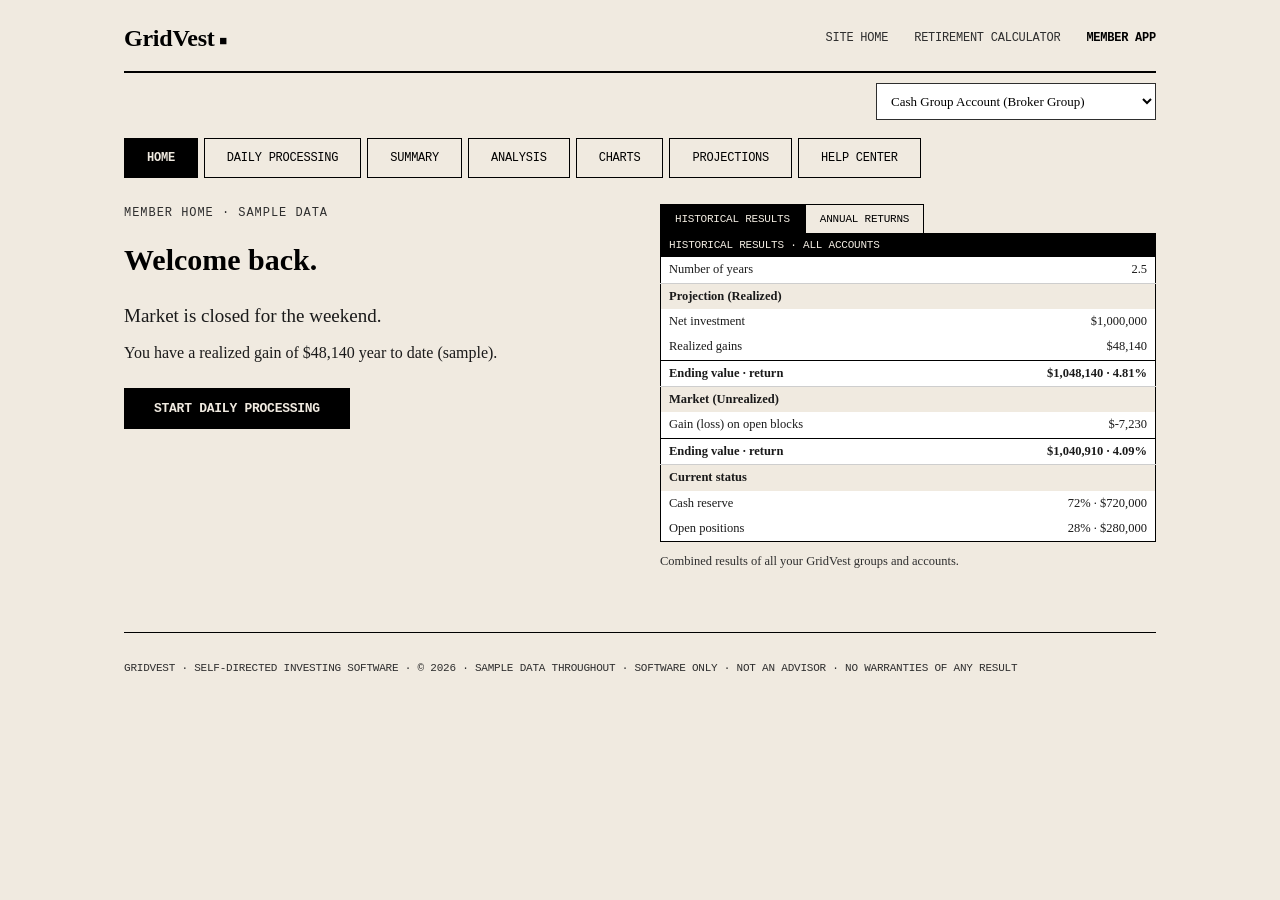
==== app.html @ 4923a94a "Rebuild member app: full tabbed shell with all sections scripted Home (results panel + annual return" ====
<!DOCTYPE html>
<html lang="en">
<head>
<meta charset="utf-8">
<meta name="viewport" content="width=device-width, initial-scale=1">
<title>GridVest · Member App</title>
<link rel="stylesheet" href="theme.css">
<style>
  /* ---- app chrome ---- */
  .acctbar { display:flex; justify-content:flex-end; padding:10px 0 0; }
  .acctbar select { width:auto; min-width:280px; font-size:13px; }
  .apptabs { display:flex; gap:6px; margin:18px 0 26px; flex-wrap:wrap; }
  .apptabs button {
    font-family: var(--font-mono); letter-spacing: var(--track-mono);
    font-size:12px; text-transform:uppercase; padding:12px 22px;
    border:1px solid var(--ink); background:none; color:var(--ink); cursor:pointer;
  }
  .apptabs button.on { background:var(--ink); color:var(--paper); font-weight:bold; }
  .panel { display:none; } .panel.on { display:block; }

  /* ---- historical results panel ---- */
  .hr-tabs { display:flex; gap:0; margin-bottom:-1px; }
  .hr-tabs button { font-family:var(--font-mono); font-size:11px; text-transform:uppercase;
    letter-spacing:var(--track-mono); padding:8px 14px; border:1px solid var(--ink);
    background:none; cursor:pointer; }
  .hr-tabs button.on { background:var(--ink); color:var(--paper); }
  table.results { width:100%; border-collapse:collapse; border:1px solid var(--ink); background:var(--paper-alt); font-size:12.5px; }
  table.results td { padding:3px 8px; border:none; }
  table.results td:last-child { text-align:right; font-variant-numeric:tabular-nums; }
  table.results tr.head td { background:var(--ink); color:var(--paper);
    font-family:var(--font-mono); font-size:11px; text-transform:uppercase; letter-spacing:var(--track-mono); }
  table.results tr.band td { background:var(--paper); font-weight:bold; border-top:1px solid var(--line); }
  table.results tr.total td { border-top:1px solid var(--ink); font-weight:bold; }

  /* ---- wizard ---- */
  .steps { display:flex; flex-direction:column; gap:6px; max-width:240px; }
  .steps div { font-family:var(--font-mono); font-size:12px; text-transform:uppercase;
    letter-spacing:var(--track-mono); padding:10px 12px; border:1px solid var(--line);
    background:var(--paper-alt); color:var(--ink-label); cursor:pointer; }
  .steps div.on { border-color:var(--ink); background:var(--ink); color:var(--paper); font-weight:bold; }
  .wizgrid { display:grid; grid-template-columns:260px 1fr; gap:34px; }
  @media (max-width:800px){ .wizgrid { grid-template-columns:1fr; } }

  .fundcard h3 { font-family:var(--font-mono); text-transform:uppercase; font-size:14px;
    border-bottom:1px solid var(--accent); padding-bottom:6px; margin-bottom:10px; }
  .kv { display:flex; justify-content:space-between; font-size:13px; padding:3px 0; }
  .kv span:last-child { font-variant-numeric:tabular-nums; }

  .chips { display:flex; gap:6px; margin-bottom:14px; }
  .chips button { font-family:var(--font-mono); font-size:11px; text-transform:uppercase;
    padding:7px 16px; border:1px solid var(--ink); background:none; cursor:pointer; }
  .chips button.on { background:var(--ink); color:var(--paper); }

  details.faq { background:var(--paper-alt); border:1px solid var(--line); padding:12px 16px; margin-bottom:8px; }
  details.faq summary { font-family:var(--font-display); font-weight:bold; cursor:pointer; color:var(--ink); }
  details.faq p { margin-top:8px; font-size:14px; }
  .tiles { display:grid; grid-template-columns:repeat(4,1fr); gap:14px; margin-bottom:34px; }
  @media (max-width:800px){ .tiles { grid-template-columns:repeat(2,1fr); } }
  .tiles a { display:block; text-align:center; padding:22px 8px; border:1px solid var(--ink);
    background:var(--paper-alt); text-decoration:none; font-family:var(--font-mono);
    font-size:11.5px; text-transform:uppercase; letter-spacing:var(--track-mono); color:var(--ink); }
  .tiles a:hover { background:var(--ink); color:var(--paper); }
  .note { font-size:12.5px; color:var(--ink-label); margin-top:10px; }
  h2.panelhead { font-family:var(--font-display); font-size:30px; color:var(--ink); margin-bottom:18px; }
</style>
</head>
<body>

<div class="wrap">
  <header class="topbar">
    <a class="wordmark" href="index.html">GridVest</a>
    <nav class="mainnav">
      <a href="index.html">Site Home</a>
      <a href="calculator.html">Retirement Calculator</a>
      <a href="app.html" class="active">Member App</a>
    </nav>
  </header>

  <div class="acctbar">
    <select id="acct" onchange="renderAll()">
      <option>Cash Group Account (Broker Group)</option>
      <option>Roth Group Account (Broker Group)</option>
    </select>
  </div>

  <div class="apptabs" id="tabs">
    <button data-p="home"  class="on">Home</button>
    <button data-p="daily">Daily Processing</button>
    <button data-p="summary">Summary</button>
    <button data-p="analysis">Analysis</button>
    <button data-p="charts">Charts</button>
    <button data-p="proj">Projections</button>
    <button data-p="help">Help Center</button>
  </div>

  <!-- ================= HOME ================= -->
  <div class="panel on" id="p-home">
    <div class="grid2">
      <div>
        <div class="eyebrow">Member Home · Sample Data</div>
        <h2 class="panelhead">Welcome back.</h2>
        <p class="lead" id="countdown">…</p>
        <p style="margin-top:10px" id="ytdline"></p>
        <p style="margin-top:22px"><button class="btn" onclick="go('daily')">Start Daily Processing</button></p>
      </div>
      <div>
        <div class="hr-tabs">
          <button class="on" onclick="hrTab(0,this)">Historical Results</button>
          <button onclick="hrTab(1,this)">Annual Returns</button>
        </div>
        <div id="hr-0"></div>
        <div id="hr-1" style="display:none">
          <table class="results">
            <tr class="head"><td>Year</td><td>Return (Realized)</td></tr>
            <tr><td>2024</td><td>11.2%</td></tr>
            <tr><td>2025</td><td>13.8%</td></tr>
            <tr><td>2026 YTD</td><td>4.8%</td></tr>
          </table>
        </div>
        <p class="note">Combined results of all your GridVest groups and accounts.</p>
      </div>
    </div>
  </div>

  <!-- ================= DAILY PROCESSING ================= -->
  <div class="panel" id="p-daily">
    <h2 class="panelhead">Daily Processing</h2>
    <div class="wizgrid">
      <div class="steps" id="steps">
        <div class="on" onclick="wiz(0)">1 · Import broker file</div>
        <div onclick="wiz(1)">2 · Orders to cancel</div>
        <div onclick="wiz(2)">3 · Orders to place</div>
      </div>
      <div>
        <div id="w-0">
          <h3>Import your broker transactions</h3>
          <p>Export the Activity/History CSV from your broker, then load it here. The engine
          reconciles your positions, cash, and filled orders before writing today's tickets.</p>
          <p style="margin:16px 0"><input type="file" id="csv" accept=".csv"
             onchange="document.getElementById('csvmsg').textContent='Loaded: '+this.files[0].name+' — positions reconciled (sample).'"></p>
          <p class="note" id="csvmsg">No file loaded. Sample state will be used.</p>
          <p style="margin-top:18px"><button class="btn" onclick="wiz(1)">Continue</button></p>
        </div>
        <div id="w-1" style="display:none">
          <h3>Orders to cancel</h3>
          <table class="data" id="cancelTbl"></table>
          <p class="note">Rungs no longer inside the active ladder window are cancelled and repriced.</p>
          <p style="margin-top:18px"><button class="btn" onclick="wiz(2)">Continue</button></p>
        </div>
        <div id="w-2" style="display:none">
          <h3>Orders to place</h3>
          <p class="note" style="margin-bottom:10px">Generated live by the GridVest engine
          (ladder step <span id="pStep"></span>, sell target <span id="pTarget"></span>,
          block ≈ <span id="pBlock"></span> of portfolio) from the sample positions below.</p>
          <table class="data" id="placeTbl"></table>
          <p style="margin-top:18px"><button class="btn" onclick="go('summary')">Done — view Summary</button></p>
        </div>
      </div>
    </div>
  </div>

  <!-- ================= SUMMARY ================= -->
  <div class="panel" id="p-summary">
    <h2 class="panelhead">Summary</h2>
    <div class="grid3" id="fundCards"></div>
    <div class="grid2" style="margin-top:26px">
      <div id="totalPanel"></div>
      <div>
        <h2 class="section" style="font-size:16px">Historical summary</h2>
        <table class="data" id="histTbl"></table>
      </div>
    </div>
  </div>

  <!-- ================= ANALYSIS ================= -->
  <div class="panel" id="p-analysis">
    <h2 class="panelhead">Analysis</h2>
    <div class="chips" id="chips">
      <button data-s="FUND A" onclick="chip(this)">Fund A</button>
      <button data-s="FUND B" onclick="chip(this)">Fund B</button>
      <button data-s="ALL" class="on" onclick="chip(this)">All</button>
    </div>
    <table class="data" id="ledger"></table>
    <p class="note">Green rows are buys, red rows are sells. Blocks owned counts open trading blocks after each transaction.</p>
  </div>

  <!-- ================= CHARTS ================= -->
  <div class="panel" id="p-charts">
    <h2 class="panelhead">Charts</h2>
    <div class="grid2">
      <div class="card">
        <div class="eyebrow">Portfolio value over time</div>
        <canvas id="pchart" width="560" height="340" style="width:100%"></canvas>
        <p class="note">Solid: realized value. Dotted: market value including open blocks.</p>
      </div>
      <div id="chartsHr"></div>
    </div>
  </div>

  <!-- ================= PROJECTIONS ================= -->
  <div class="panel" id="p-proj">
    <h2 class="panelhead">Projections</h2>
    <div class="grid2">
      <div class="card">
        <label class="field">Current age</label><input type="number" id="prAge" value="52">
        <label class="field">Investment amount ($)</label><input type="number" id="prAmt" value="1000000">
        <label class="field">Annual contribution ($)</label><input type="number" id="prContrib" value="0">
        <label class="field">Contribution ending age</label><input type="number" id="prContribEnd" value="64">
        <label class="field">Withdrawal starting age</label><input type="number" id="prWAge" value="65">
        <label class="field">Withdrawal type</label>
        <select id="prWType">
          <option value="growth">Growth only</option>
          <option value="amount">Set amount</option>
          <option value="percent">Set percent</option>
        </select>
        <label class="field">Set amount ($) / percent (%) if selected</label><input type="number" id="prWVal" value="100000">
        <label class="field">Scenario 1 growth rate (%)</label><input type="number" id="prG1" value="10">
        <label class="field">Scenario 2 growth rate (%)</label><input type="number" id="prG2" value="15">
        <p style="margin-top:16px"><button class="btn" onclick="renderProj()">Update tables</button></p>
        <p class="note">Past performance may not be indicative of future performance.</p>
      </div>
      <div style="overflow-x:auto">
        <table class="data" id="projTbl"></table>
      </div>
    </div>
  </div>

  <!-- ================= HELP CENTER ================= -->
  <div class="panel" id="p-help">
    <h2 class="panelhead">Help Center</h2>
    <div class="tiles">
      <a href="#" onclick="go('daily');return false">Daily Processing</a>
      <a href="#">Broker Questions</a>
      <a href="#">FAQs</a>
      <a href="#">Video Resources</a>
      <a href="#">Our Team</a>
      <a href="#" onclick="go('proj');return false">Tools</a>
      <a href="#">Referral Center</a>
      <a href="index.html#disclosure">Risk Disclosure</a>
    </div>
    <h2 class="section" style="font-size:16px">Spotlight on key topics</h2>
    <details class="faq"><summary>Is something wrong if I have no new buy orders today?</summary>
      <p>No. New rungs only appear when price sits inside the ladder window and your deployment
      is under its cap. Quiet days are normal and by design.</p></details>
    <details class="faq"><summary>What do I do if my sell order expires?</summary>
      <p>Tomorrow's Daily Processing will re-issue the sell at the same target above the block's
      basis. Nothing is lost by an expiry.</p></details>
    <details class="faq"><summary>What happens if I miss a day?</summary>
      <p>The engine reconciles from your next broker import. Open blocks keep their targets;
      you simply may have missed placing a rung.</p></details>
    <details class="faq"><summary>How do I move money in or out?</summary>
      <p>Deposit or withdraw at your broker as usual, then import the CSV. Contributions and
      withdrawals are tracked as separate line items so returns stay accurate.</p></details>
  </div>

  <footer class="site">
    <div class="legal">GridVest · Self-Directed Investing Software · © 2026 · Sample data throughout ·
    Software only · Not an advisor · No warranties of any result</div>
  </footer>
</div>

<script>
/* ================= ENGINE PARAMS (mirrors ALGORITHM.md §6) ================= */
const PARAMS = { sell_target: 0.03, ladder_step: 0.023, block_pct: 0.025, max_open_rungs: 3, targets: { 'FUND A': 60, 'FUND B': 30 } };

/* ================= SAMPLE STATE ================= */
const STATE = {
  portfolio: 1000000, cash: 720000,
  funds: {
    'FUND A': { prevClose: 48.20, blocks: [ { shares: 520, basis: 49.10 }, { shares: 540, basis: 47.95 }, { shares: 560, basis: 46.80 } ] },
    'FUND B': { prevClose: 261.50, blocks: [ { shares: 19, basis: 265.40 } ] }
  }
};
/* sample ledger (chronological), grid-shaped like the real strategy */
const TX = [
 ['FUND A','06/22','Buy',540,47.95],['FUND A','06/23','Buy',560,46.80],['FUND A','06/24','Sell',560,48.20],
 ['FUND B','06/24','Buy',19,258.10],['FUND A','06/25','Buy',520,49.10],['FUND A','06/26','Sell',540,49.40],
 ['FUND B','06/29','Sell',19,265.90],['FUND A','06/30','Buy',540,47.95],['FUND A','07/01','Sell',520,50.57],
 ['FUND B','07/01','Buy',19,265.40],['FUND A','07/02','Buy',560,46.80],['FUND A','07/02','Buy',520,49.10]
];
const fmt$ = n => '$' + Math.round(n).toLocaleString();

/* ================= TAB SHELL ================= */
function go(p){ document.querySelectorAll('#tabs button').forEach(b => b.classList.toggle('on', b.dataset.p===p));
  document.querySelectorAll('.panel').forEach(x => x.classList.remove('on'));
  document.getElementById('p-'+p).classList.add('on'); }
document.querySelectorAll('#tabs button').forEach(b => b.onclick = () => go(b.dataset.p));

/* ================= HOME ================= */
function hrTab(i, btn){ document.querySelectorAll('.hr-tabs button').forEach(b=>b.classList.remove('on')); btn.classList.add('on');
  document.getElementById('hr-0').style.display = i===0?'':'none';
  document.getElementById('hr-1').style.display = i===1?'':'none'; }

function resultsPanel(){
  const realized = 48140, openLoss = -7230, net = STATE.portfolio;
  return `<table class="results">
    <tr class="head"><td>Historical Results · All Accounts</td><td></td></tr>
    <tr><td>Number of years</td><td>2.5</td></tr>
    <tr class="band"><td>Projection (Realized)</td><td></td></tr>
    <tr><td>Net investment</td><td>${fmt$(net)}</td></tr>
    <tr><td>Realized gains</td><td>${fmt$(realized)}</td></tr>
    <tr class="total"><td>Ending value · return</td><td>${fmt$(net+realized)} · ${(realized/net*100).toFixed(2)}%</td></tr>
    <tr class="band"><td>Market (Unrealized)</td><td></td></tr>
    <tr><td>Gain (loss) on open blocks</td><td>${fmt$(openLoss)}</td></tr>
    <tr class="total"><td>Ending value · return</td><td>${fmt$(net+realized+openLoss)} · ${((realized+openLoss)/net*100).toFixed(2)}%</td></tr>
    <tr class="band"><td>Current status</td><td></td></tr>
    <tr><td>Cash reserve</td><td>${Math.round(STATE.cash/STATE.portfolio*100)}% · ${fmt$(STATE.cash)}</td></tr>
    <tr><td>Open positions</td><td>${Math.round((1-STATE.cash/STATE.portfolio)*100)}% · ${fmt$(STATE.portfolio-STATE.cash)}</td></tr>
  </table>`;
}
function countdown(){
  const now = new Date();
  const close = new Date(now); close.setHours(15,0,0,0); // 4pm ET ≈ 3pm CT
  let msg;
  if (now.getDay()===0||now.getDay()===6) msg = 'Market is closed for the weekend.';
  else if (now < close){ const m = Math.floor((close-now)/60000);
    msg = `Stock market will close in ${Math.floor(m/60)} hours, ${m%60} minutes.`; }
  else msg = 'Market is closed. Tickets refresh after your next import.';
  document.getElementById('countdown').textContent = msg;
}
document.getElementById('ytdline').textContent = 'You have a realized gain of $48,140 year to date (sample).';

/* ================= ENGINE: today's tickets (ALGORITHM.md §4) ================= */
function engine(){
  const cancel = [], place = [];
  let investable = STATE.cash - 0;
  for (const [sym, f] of Object.entries(STATE.funds)){
    // sells: every open block gets basis*(1+target)
    f.blocks.forEach((b,i) => place.push({ act:'SELL', sym, shares:b.shares,
      px:(b.basis*(1+PARAMS.sell_target)).toFixed(2), note:`Block ${i+1} target +${(PARAMS.sell_target*100).toFixed(1)}% over ${b.basis.toFixed(2)}` }));
    // buys: ladder below prev close
    const cap = (PARAMS.targets[sym]||0)/100 * STATE.portfolio;
    let deployed = f.blocks.reduce((a,b)=>a+b.shares*f.prevClose,0);
    const block$ = PARAMS.block_pct * STATE.portfolio * ((PARAMS.targets[sym]||0)/100) / 0.6;
    for (let r=1; r<=PARAMS.max_open_rungs; r++){
      const px = f.prevClose * Math.pow(1-PARAMS.ladder_step, r);
      if (deployed >= cap || investable < block$) break;
      place.push({ act:'BUY', sym, shares:Math.floor(block$/px), px:px.toFixed(2), note:`Rung ${r} · ${(PARAMS.ladder_step*100).toFixed(1)}% step` });
      deployed += block$; investable -= block$;
    }
    // sample cancels: stale rung far below window
    cancel.push({ act:'CANCEL', sym, shares:Math.floor(block$/(f.prevClose*0.9)), px:(f.prevClose*0.90).toFixed(2), note:'Stale rung outside window, repriced' });
  }
  return { cancel, place };
}
function ticketRows(list){
  return '<tr><th>Action</th><th>Symbol</th><th>Shares</th><th>Limit price</th><th>Note</th></tr>' +
    list.map(t => `<tr class="${t.act==='BUY'?'buy':t.act==='SELL'?'sell':''}">
      <td>${t.act}</td><td>${t.sym}</td><td class="num">${t.shares.toLocaleString()}</td>
      <td class="num">${t.px}</td><td>${t.note}</td></tr>`).join('');
}
function wiz(i){
  document.querySelectorAll('#steps div').forEach((d,j)=>d.classList.toggle('on', j===i));
  for (let j=0;j<3;j++) document.getElementById('w-'+j).style.display = j===i?'':'none';
  if (i>0){ const { cancel, place } = engine();
    document.getElementById('cancelTbl').innerHTML = ticketRows(cancel);
    document.getElementById('placeTbl').innerHTML = ticketRows(place);
    pStep.textContent = (PARAMS.ladder_step*100).toFixed(1)+'%';
    pTarget.textContent = '+'+(PARAMS.sell_target*100).toFixed(1)+'%';
    pBlock.textContent = (PARAMS.block_pct*100).toFixed(1)+'%';
  }
}

/* ================= SUMMARY ================= */
function renderSummary(){
  const cards = Object.entries(STATE.funds).map(([sym,f]) => {
    const val = f.blocks.reduce((a,b)=>a+b.shares*f.prevClose,0);
    const openGL = f.blocks.reduce((a,b)=>a+b.shares*(f.prevClose-b.basis),0);
    return `<div class="card fundcard"><h3>${sym} · ${(PARAMS.targets[sym]||0)}% target</h3>
      <div class="kv"><span>Current value</span><span>${fmt$(val)}</span></div>
      <div class="kv"><span>Currently deployed</span><span>${(val/STATE.portfolio*100).toFixed(0)}%</span></div>
      <div class="kv"><span>Open blocks</span><span>${f.blocks.length}</span></div>
      <div class="kv"><span>Open gain (loss)</span><span>${openGL<0?'(':''}${fmt$(Math.abs(openGL))}${openGL<0?')':''}</span></div>
      <div class="kv"><span>Previous close</span><span>${f.prevClose.toFixed(2)}</span></div></div>`;
  }).join('');
  document.getElementById('fundCards').innerHTML = cards +
    `<div class="card fundcard"><h3>Adjust targets</h3>
     <p style="font-size:13px">Target allocations cap how much can deploy into each fund. Edit in
     ALGORITHM params: ${Object.entries(PARAMS.targets).map(([k,v])=>k+' '+v+'%').join(' · ')}</p></div>`;
  document.getElementById('totalPanel').innerHTML = resultsPanel();
  document.getElementById('histTbl').innerHTML =
    '<tr><th>Year</th><th>Begin</th><th>Realized gains</th><th>End (realized)</th><th>Return</th><th># gains</th><th>Days per gain</th></tr>' +
    [['2024','$820,000','$91,800','$911,800','11.2%','44','4.9'],
     ['2025','$911,800','$125,900','$1,037,700','13.8%','61','3.6'],
     ['2026 YTD','$1,000,000','$48,140','$1,048,140','4.8%','31','3.1']]
    .map(r=>'<tr>'+r.map((c,i)=>`<td class="${i?'num':''}">${c}</td>`).join('')+'</tr>').join('');
}

/* ================= ANALYSIS ================= */
let chipSel = 'ALL';
function chip(b){ chipSel = b.dataset.s; document.querySelectorAll('#chips button').forEach(x=>x.classList.toggle('on',x===b)); renderLedger(); }
function renderLedger(){
  let cash = 700000, blocks = 2, basis = {};
  const rows = TX.map(([sym,d,act,sh,px]) => {
    const amt = sh*px;
    let profit = '', gain = '';
    if (act==='Buy'){ cash-=amt; blocks++; basis[sym+px]=px; }
    else { cash+=amt; blocks--; const b = px/(1+PARAMS.sell_target); profit = fmt$(sh*px - sh*b); gain = ((px/b-1)*100).toFixed(2)+'%'; }
    return { sym,d,act,sh,px,amt,profit,gain,cash,blocks };
  }).filter(r => chipSel==='ALL' || r.sym===chipSel).reverse();
  document.getElementById('ledger').innerHTML =
    '<tr><th>Symbol</th><th>Date</th><th>Action</th><th>Shares</th><th>Price</th><th>Amount</th><th>Profit</th><th>% gain</th><th>Cash after</th><th>Blocks owned</th></tr>' +
    rows.map(r=>`<tr class="${r.act==='Buy'?'buy':'sell'}"><td>${r.sym}</td><td>${r.d}</td><td>${r.act}</td>
      <td class="num">${r.sh.toLocaleString()}</td><td class="num">${r.px.toFixed(2)}</td>
      <td class="num">${fmt$(r.amt)}</td><td class="num">${r.profit}</td><td class="num">${r.gain}</td>
      <td class="num">${fmt$(r.cash)}</td><td class="num">${r.blocks}</td></tr>`).join('');
}

/* ================= CHARTS ================= */
function renderChart(){
  const c = document.getElementById('pchart'), x = c.getContext('2d');
  const W=c.width, H=c.height, P=46;
  x.clearRect(0,0,W,H);
  // synth series: realized climbs steadily, market wiggles around it
  const n=60, real=[], mkt=[];
  let v=1000000;
  for(let i=0;i<n;i++){ v += 900 + (i%7===3? 2200:0); real.push(v); mkt.push(v + Math.sin(i/4)*9000 - 4000); }
  const all=[...real,...mkt], mx=Math.max(...all), mn=Math.min(...all);
  const X=i=>P+(W-P-12)*i/(n-1), Y=v=>H-P+(P+14-H)*(v-mn)/(mx-mn);
  x.strokeStyle='#2E2E2E'; x.lineWidth=1; x.beginPath(); x.moveTo(P,10); x.lineTo(P,H-P); x.lineTo(W-10,H-P); x.stroke();
  x.strokeStyle='#000'; x.lineWidth=2; x.beginPath(); real.forEach((v,i)=>i?x.lineTo(X(i),Y(v)):x.moveTo(X(i),Y(v))); x.stroke();
  x.setLineDash([3,3]); x.beginPath(); mkt.forEach((v,i)=>i?x.lineTo(X(i),Y(v)):x.moveTo(X(i),Y(v))); x.stroke(); x.setLineDash([]);
  x.fillStyle='#2E2E2E'; x.font='10px Courier New';
  x.fillText(fmt$(mx),2,Y(mx)+8); x.fillText(fmt$(mn),2,Y(mn));
  document.getElementById('chartsHr').innerHTML = resultsPanel();
}

/* ================= PROJECTIONS ================= */
function renderProj(){
  const age=+prAge.value, amt=+prAmt.value, contrib=+prContrib.value, cEnd=+prContribEnd.value;
  const wAge=+prWAge.value, wType=prWType.value, wVal=+prWVal.value;
  const g=[+prG1.value/100, +prG2.value/100];
  let b=[amt,amt], acc=[0,0];
  let html = `<tr><th>Age</th><th>Year</th><th>Phase</th>
    <th>S1 growth</th><th>S1 withdraw</th><th>S1 balance</th>
    <th>S2 growth</th><th>S2 withdraw</th><th>S2 balance</th></tr>`;
  const y0 = new Date().getFullYear();
  for (let a=age+1; a<=Math.min(age+54,105); a++){
    const cells=[];
    const phase = a<=wAge? 'Growth' : 'Withdrawal';
    for (let s=0;s<2;s++){
      const grow = b[s]*g[s];
      let wd = 0;
      if (a>wAge){
        if (wType==='growth') wd = grow;
        else if (wType==='amount') wd = wVal;
        else wd = b[s]*wVal/100;
      }
      const c = (a<=cEnd)? contrib : 0;
      b[s] = b[s] + grow + c - wd; acc[s]+=wd;
      cells.push(fmt$(grow), wd?fmt$(wd):'–', fmt$(b[s]));
    }
    html += `<tr><td>${a}</td><td>${y0+(a-age)}</td><td>${phase}</td>${cells.map(c=>`<td class="num">${c}</td>`).join('')}</tr>`;
  }
  document.getElementById('projTbl').innerHTML = html;
}

/* ================= BOOT ================= */
function renderAll(){
  document.getElementById('hr-0').innerHTML = resultsPanel();
  countdown(); renderSummary(); renderLedger(); renderChart(); renderProj(); wiz(0);
}
renderAll();
setInterval(countdown, 30000);
</script>

</body>
</html>
---- theme.css ----
/* ============================================================
   GRIDVEST DESIGN TOKENS
   Edit this file to rebrand the entire site. Nothing else
   needs to change: every page reads these variables.
   ============================================================ */
:root {
  /* Brand */
  --brand-name: "GridVest";

  /* Surfaces */
  --paper:        #F0EAE0;   /* page background (cream) */
  --paper-alt:    #FFFFFF;   /* alternating table rows / cards */
  --paper-inset:  #F5F5F5;   /* inset panels */

  /* Ink */
  --ink:          #000000;   /* headlines, primary text */
  --ink-body:     #1A1A1A;   /* body copy */
  --ink-label:    #2E2E2E;   /* secondary labels, chrome */

  /* Accent — rules and stripes only, never text */
  --accent:       #000000;

  /* Functional data colors (tables only) */
  --buy-bg:       #DCE8D4;   /* muted sage for buy rows */
  --sell-bg:      #EBD6D2;   /* muted clay for sell rows */
  --line:         #CECECE;   /* hairlines */

  /* Type */
  --font-display: Georgia, 'Times New Roman', serif;
  --font-body:    Georgia, 'Times New Roman', serif;
  --font-mono:    'Courier New', Courier, monospace;

  /* Scale */
  --size-hero:    44px;
  --size-h2:      22px;      /* half of hero, per canon */
  --size-body:    16px;
  --size-label:   12px;
  --track-mono:   -0.02em;   /* compress Courier New */
  --radius:       0;         /* no rounded corners */
  --maxw:         1080px;
}

/* ---------- Reset-ish ---------- */
* { box-sizing: border-box; margin: 0; padding: 0; }
html { scroll-behavior: smooth; }
body {
  background: var(--paper);
  color: var(--ink-body);
  font-family: var(--font-body);
  font-size: var(--size-body);
  line-height: 1.55;
}
a { color: var(--ink); }
img { max-width: 100%; }

/* ---------- Chrome ---------- */
.wrap { max-width: var(--maxw); margin: 0 auto; padding: 0 24px; }

.topbar {
  display: flex; justify-content: space-between; align-items: center;
  padding: 20px 0 14px;
  border-bottom: 2px solid var(--accent);
}
.wordmark {
  font-family: var(--font-display);
  font-weight: bold; font-size: 24px; color: var(--ink);
  text-decoration: none; letter-spacing: -0.01em;
}
.wordmark::after { content: "\25A0"; font-size: 0.55em; margin-left: 0.35em; position: relative; top: -0.1em; }
nav.mainnav { display: flex; gap: 26px; }
nav.mainnav a {
  font-family: var(--font-mono); letter-spacing: var(--track-mono);
  font-size: var(--size-label); text-transform: uppercase;
  color: var(--ink-label); text-decoration: none;
}
nav.mainnav a:hover, nav.mainnav a.active { color: var(--ink); font-weight: bold; }

.eyebrow {
  font-family: var(--font-mono); letter-spacing: 0.08em;
  font-size: var(--size-label); text-transform: uppercase;
  color: var(--ink-label); margin-bottom: 14px;
}

h1.hero {
  font-family: var(--font-display); font-size: var(--size-hero);
  line-height: 1.15; color: var(--ink); font-weight: bold;
}
h2.section {
  font-family: var(--font-mono); letter-spacing: var(--track-mono);
  font-size: var(--size-h2); text-transform: uppercase; color: var(--ink);
  padding-bottom: 8px; border-bottom: 1px solid var(--accent);
  margin-bottom: 22px;
}
h3 { font-family: var(--font-display); font-size: 18px; color: var(--ink); margin-bottom: 6px; }

.lead { font-size: 19px; color: var(--ink-body); }

.btn {
  display: inline-block; background: var(--ink); color: var(--paper);
  font-family: var(--font-mono); letter-spacing: var(--track-mono);
  text-transform: uppercase; font-size: 13px; font-weight: bold;
  padding: 13px 30px; text-decoration: none; border: none; cursor: pointer;
}
.btn:hover { background: #2E2E2E; }
.btn--ghost { background: none; color: var(--ink); border: 1px solid var(--ink); }

/* ---------- Layout helpers ---------- */
section.block { padding: 56px 0; }
.grid2 { display: grid; grid-template-columns: 1fr 1fr; gap: 40px; }
.grid3 { display: grid; grid-template-columns: repeat(3, 1fr); gap: 28px; }
@media (max-width: 800px) { .grid2, .grid3 { grid-template-columns: 1fr; } }

.card {
  background: var(--paper-alt); border: 1px solid var(--line);
  padding: 22px;
}
.stat {
  font-family: var(--font-display); font-size: 40px; font-weight: bold; color: var(--ink);
}
.stat-label {
  font-family: var(--font-mono); letter-spacing: var(--track-mono);
  font-size: var(--size-label); text-transform: uppercase; color: var(--ink-label);
}

/* ---------- Data tables ---------- */
table.data {
  width: 100%; border-collapse: collapse; background: var(--paper-alt);
  font-size: 13px;
}
table.data th {
  font-family: var(--font-mono); letter-spacing: var(--track-mono);
  font-size: 11px; text-transform: uppercase; color: var(--ink-label);
  text-align: left; padding: 8px 10px; border-bottom: 1px solid var(--accent);
}
table.data td { padding: 7px 10px; border-bottom: 1px solid var(--line); color: var(--ink-body); }
table.data tr:nth-child(even) td { background: var(--paper); }
table.data td.num { text-align: right; font-variant-numeric: tabular-nums; }
table.data tr.buy td { background: var(--buy-bg); }
table.data tr.sell td { background: var(--sell-bg); }

/* ---------- Forms ---------- */
label.field {
  display: block; font-family: var(--font-mono); letter-spacing: var(--track-mono);
  font-size: var(--size-label); text-transform: uppercase; color: var(--ink-label);
  margin: 14px 0 4px;
}
input[type="number"], input[type="text"], select {
  width: 100%; padding: 9px 10px; font-family: var(--font-body); font-size: 15px;
  border: 1px solid var(--ink-label); background: var(--paper-alt); color: var(--ink);
}

/* ---------- Footer ---------- */
footer.site {
  margin-top: 60px; padding: 26px 0 40px;
  border-top: 1px solid var(--accent);
}
footer.site .legal {
  font-family: var(--font-mono); letter-spacing: var(--track-mono);
  font-size: 11px; color: var(--ink-label); text-transform: uppercase; line-height: 1.7;
}
.disclosure {
  background: var(--paper-alt); border: 1px solid var(--ink);
  padding: 18px 20px; font-size: 13px; color: var(--ink-body); margin-top: 24px;
}
.disclosure strong { font-family: var(--font-mono); text-transform: uppercase; font-size: 12px; }
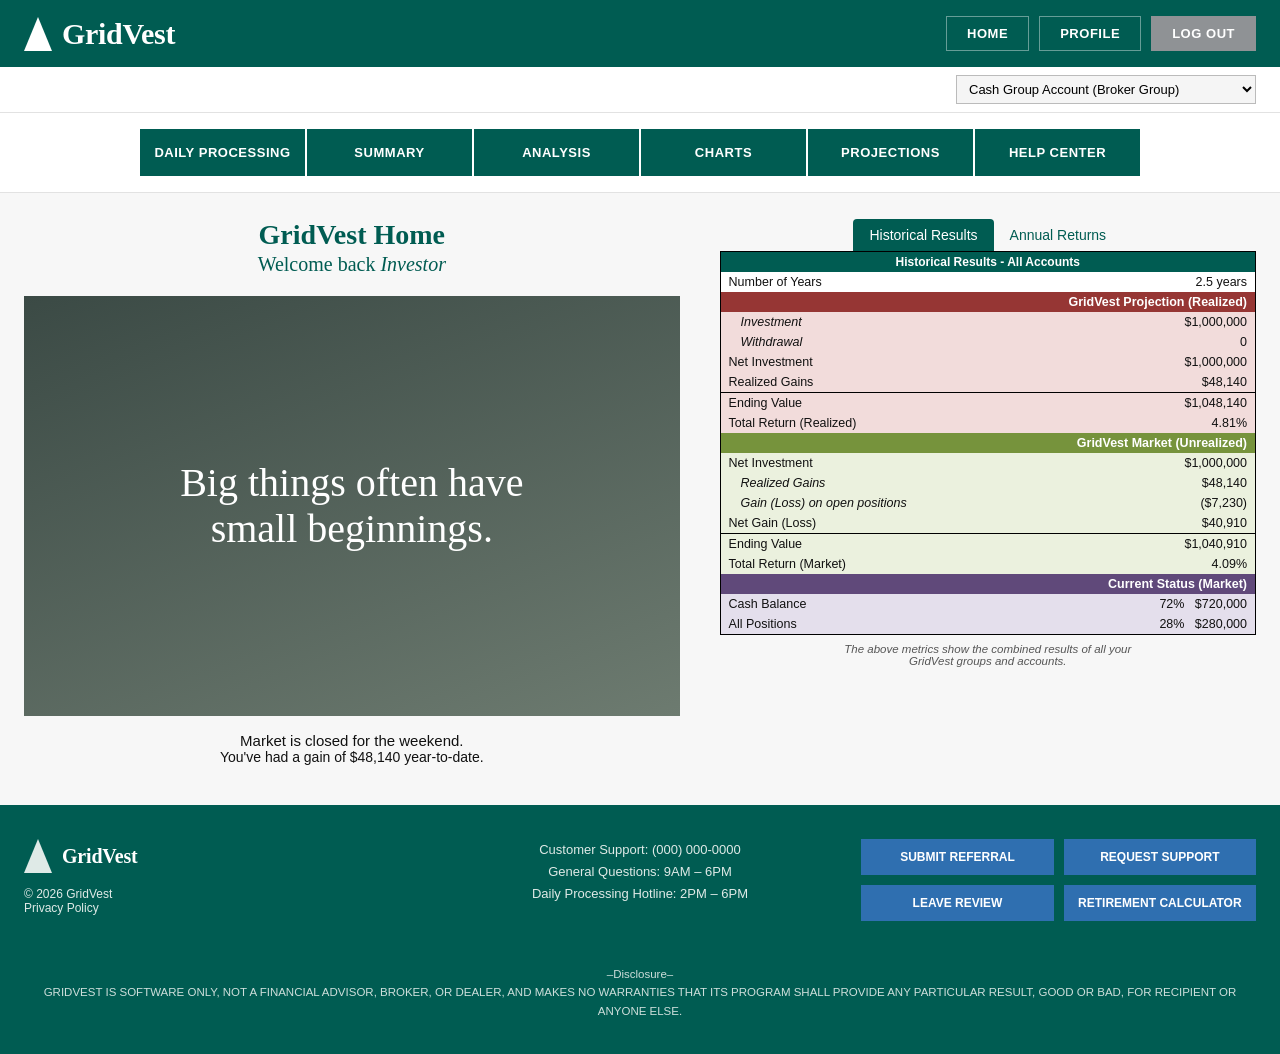
==== commit 57291ff3: "Rebuild member app to match Decisive Investor layout exactly Green header + outlined nav + grey logo" ====
--- a/app.html
+++ b/app.html
@@ -3,466 +3,384 @@
 <head>
 <meta charset="utf-8">
 <meta name="viewport" content="width=device-width, initial-scale=1">
-<title>GridVest · Member App</title>
-<link rel="stylesheet" href="theme.css">
-<style>
-  /* ---- app chrome ---- */
-  .acctbar { display:flex; justify-content:flex-end; padding:10px 0 0; }
-  .acctbar select { width:auto; min-width:280px; font-size:13px; }
-  .apptabs { display:flex; gap:6px; margin:18px 0 26px; flex-wrap:wrap; }
-  .apptabs button {
-    font-family: var(--font-mono); letter-spacing: var(--track-mono);
-    font-size:12px; text-transform:uppercase; padding:12px 22px;
-    border:1px solid var(--ink); background:none; color:var(--ink); cursor:pointer;
-  }
-  .apptabs button.on { background:var(--ink); color:var(--paper); font-weight:bold; }
-  .panel { display:none; } .panel.on { display:block; }
-
-  /* ---- historical results panel ---- */
-  .hr-tabs { display:flex; gap:0; margin-bottom:-1px; }
-  .hr-tabs button { font-family:var(--font-mono); font-size:11px; text-transform:uppercase;
-    letter-spacing:var(--track-mono); padding:8px 14px; border:1px solid var(--ink);
-    background:none; cursor:pointer; }
-  .hr-tabs button.on { background:var(--ink); color:var(--paper); }
-  table.results { width:100%; border-collapse:collapse; border:1px solid var(--ink); background:var(--paper-alt); font-size:12.5px; }
-  table.results td { padding:3px 8px; border:none; }
-  table.results td:last-child { text-align:right; font-variant-numeric:tabular-nums; }
-  table.results tr.head td { background:var(--ink); color:var(--paper);
-    font-family:var(--font-mono); font-size:11px; text-transform:uppercase; letter-spacing:var(--track-mono); }
-  table.results tr.band td { background:var(--paper); font-weight:bold; border-top:1px solid var(--line); }
-  table.results tr.total td { border-top:1px solid var(--ink); font-weight:bold; }
-
-  /* ---- wizard ---- */
-  .steps { display:flex; flex-direction:column; gap:6px; max-width:240px; }
-  .steps div { font-family:var(--font-mono); font-size:12px; text-transform:uppercase;
-    letter-spacing:var(--track-mono); padding:10px 12px; border:1px solid var(--line);
-    background:var(--paper-alt); color:var(--ink-label); cursor:pointer; }
-  .steps div.on { border-color:var(--ink); background:var(--ink); color:var(--paper); font-weight:bold; }
-  .wizgrid { display:grid; grid-template-columns:260px 1fr; gap:34px; }
-  @media (max-width:800px){ .wizgrid { grid-template-columns:1fr; } }
-
-  .fundcard h3 { font-family:var(--font-mono); text-transform:uppercase; font-size:14px;
-    border-bottom:1px solid var(--accent); padding-bottom:6px; margin-bottom:10px; }
-  .kv { display:flex; justify-content:space-between; font-size:13px; padding:3px 0; }
-  .kv span:last-child { font-variant-numeric:tabular-nums; }
-
-  .chips { display:flex; gap:6px; margin-bottom:14px; }
-  .chips button { font-family:var(--font-mono); font-size:11px; text-transform:uppercase;
-    padding:7px 16px; border:1px solid var(--ink); background:none; cursor:pointer; }
-  .chips button.on { background:var(--ink); color:var(--paper); }
-
-  details.faq { background:var(--paper-alt); border:1px solid var(--line); padding:12px 16px; margin-bottom:8px; }
-  details.faq summary { font-family:var(--font-display); font-weight:bold; cursor:pointer; color:var(--ink); }
-  details.faq p { margin-top:8px; font-size:14px; }
-  .tiles { display:grid; grid-template-columns:repeat(4,1fr); gap:14px; margin-bottom:34px; }
-  @media (max-width:800px){ .tiles { grid-template-columns:repeat(2,1fr); } }
-  .tiles a { display:block; text-align:center; padding:22px 8px; border:1px solid var(--ink);
-    background:var(--paper-alt); text-decoration:none; font-family:var(--font-mono);
-    font-size:11.5px; text-transform:uppercase; letter-spacing:var(--track-mono); color:var(--ink); }
-  .tiles a:hover { background:var(--ink); color:var(--paper); }
-  .note { font-size:12.5px; color:var(--ink-label); margin-top:10px; }
-  h2.panelhead { font-family:var(--font-display); font-size:30px; color:var(--ink); margin-bottom:18px; }
-</style>
+<title>GridVest</title>
+<link rel="stylesheet" href="app.css">
 </head>
 <body>
 
-<div class="wrap">
-  <header class="topbar">
-    <a class="wordmark" href="index.html">GridVest</a>
-    <nav class="mainnav">
-      <a href="index.html">Site Home</a>
-      <a href="calculator.html">Retirement Calculator</a>
-      <a href="app.html" class="active">Member App</a>
-    </nav>
-  </header>
-
-  <div class="acctbar">
-    <select id="acct" onchange="renderAll()">
-      <option>Cash Group Account (Broker Group)</option>
-      <option>Roth Group Account (Broker Group)</option>
-    </select>
-  </div>
-
-  <div class="apptabs" id="tabs">
-    <button data-p="home"  class="on">Home</button>
-    <button data-p="daily">Daily Processing</button>
-    <button data-p="summary">Summary</button>
-    <button data-p="analysis">Analysis</button>
-    <button data-p="charts">Charts</button>
-    <button data-p="proj">Projections</button>
-    <button data-p="help">Help Center</button>
-  </div>
-
-  <!-- ================= HOME ================= -->
+<!-- ===== HEADER ===== -->
+<div class="hdr"><div class="in">
+  <a class="brand" href="index.html"><span class="mark"></span>GridVest</a>
+  <div class="btns">
+    <a href="#" onclick="go('home');return false">HOME</a>
+    <a href="#" onclick="go('profile');return false">PROFILE</a>
+    <a class="logout" href="index.html">LOG OUT</a>
+  </div>
+</div></div>
+
+<!-- ===== ACCOUNT BAR ===== -->
+<div class="acctbar"><div class="in">
+  <select id="acct"><option>Cash Group Account (Broker Group)</option><option>Roth Group Account (Broker Group)</option></select>
+</div></div>
+
+<!-- ===== TABS ===== -->
+<div class="tabnav"><div class="in" id="tabs">
+  <button data-p="daily">DAILY PROCESSING</button>
+  <button data-p="summary">SUMMARY</button>
+  <button data-p="analysis">ANALYSIS</button>
+  <button data-p="charts">CHARTS</button>
+  <button data-p="proj">PROJECTIONS</button>
+  <button data-p="help">HELP CENTER</button>
+</div></div>
+
+<div class="main">
+
+  <!-- ===== HOME ===== -->
   <div class="panel on" id="p-home">
-    <div class="grid2">
+    <div style="display:grid;grid-template-columns:1.1fr .9fr;gap:40px">
       <div>
-        <div class="eyebrow">Member Home · Sample Data</div>
-        <h2 class="panelhead">Welcome back.</h2>
-        <p class="lead" id="countdown">…</p>
-        <p style="margin-top:10px" id="ytdline"></p>
-        <p style="margin-top:22px"><button class="btn" onclick="go('daily')">Start Daily Processing</button></p>
+        <div class="home-title">
+          <h1>GridVest Home</h1>
+          <h2>Welcome back <em>Investor</em></h2>
+        </div>
+        <div style="margin-top:20px;height:420px;background:linear-gradient(160deg,#3b4a45,#6d7b70);display:flex;align-items:center;justify-content:center;color:#fff;font-family:Georgia,serif;font-size:40px;line-height:1.15;text-align:center;padding:30px">
+          Big things often have<br>small beginnings.
+        </div>
+        <p style="text-align:center;margin-top:16px;font-size:15px" id="countdown">…</p>
+        <p style="text-align:center" id="ytdline"></p>
       </div>
       <div>
-        <div class="hr-tabs">
+        <div class="hrtabs">
           <button class="on" onclick="hrTab(0,this)">Historical Results</button>
           <button onclick="hrTab(1,this)">Annual Returns</button>
         </div>
         <div id="hr-0"></div>
         <div id="hr-1" style="display:none">
-          <table class="results">
-            <tr class="head"><td>Year</td><td>Return (Realized)</td></tr>
-            <tr><td>2024</td><td>11.2%</td></tr>
-            <tr><td>2025</td><td>13.8%</td></tr>
-            <tr><td>2026 YTD</td><td>4.8%</td></tr>
+          <table class="hr">
+            <tr class="title"><td colspan="2">Annual Returns — All Accounts</td></tr>
+            <tr><td>2024</td><td class="n">11.2%</td></tr>
+            <tr><td>2025</td><td class="n">13.8%</td></tr>
+            <tr><td>2026 YTD</td><td class="n">4.8%</td></tr>
           </table>
         </div>
-        <p class="note">Combined results of all your GridVest groups and accounts.</p>
-      </div>
-    </div>
-  </div>
-
-  <!-- ================= DAILY PROCESSING ================= -->
+        <p class="hr-note">The above metrics show the combined results of all your<br>GridVest groups and accounts.</p>
+      </div>
+    </div>
+  </div>
+
+  <!-- ===== DAILY PROCESSING ===== -->
   <div class="panel" id="p-daily">
-    <h2 class="panelhead">Daily Processing</h2>
-    <div class="wizgrid">
-      <div class="steps" id="steps">
-        <div class="on" onclick="wiz(0)">1 · Import broker file</div>
-        <div onclick="wiz(1)">2 · Orders to cancel</div>
-        <div onclick="wiz(2)">3 · Orders to place</div>
-      </div>
-      <div>
+    <div class="dp-top">
+      <h1 class="di">Daily Processing</h1>
+      <button class="exitbtn" onclick="go('home')">Exit Daily Processing</button>
+    </div>
+    <div class="dpgrid">
+      <div class="stepper" id="stepper">
+        <div class="on" onclick="wiz(0)">Import Broker Transactions</div>
+        <div onclick="wiz(1)">Orders to Cancel</div>
+        <div onclick="wiz(2)">Orders to Place</div>
+      </div>
+      <div class="dp-body">
         <div id="w-0">
-          <h3>Import your broker transactions</h3>
-          <p>Export the Activity/History CSV from your broker, then load it here. The engine
-          reconciles your positions, cash, and filled orders before writing today's tickets.</p>
-          <p style="margin:16px 0"><input type="file" id="csv" accept=".csv"
-             onchange="document.getElementById('csvmsg').textContent='Loaded: '+this.files[0].name+' — positions reconciled (sample).'"></p>
-          <p class="note" id="csvmsg">No file loaded. Sample state will be used.</p>
-          <p style="margin-top:18px"><button class="btn" onclick="wiz(1)">Continue</button></p>
+          <div style="display:flex;justify-content:space-between;align-items:center">
+            <h3>Import Broker Transactions</h3><button class="skipbtn" onclick="wiz(1)">SKIP</button>
+          </div>
+          <p style="font-weight:bold;text-align:center;margin:8px 0 4px">After exporting from your broker, return here to review the next step</p>
+          <ul>
+            <li><a href="#">CLICK HERE to open your broker and log in</a></li>
+            <li>Go to your broker, open <b>All Accounts</b> (upper left)
+              <ul><li>Confirm the <b>Activity &amp; Orders</b> tab is selected</li>
+              <li>Click the <b>Download</b> button (upper right)</li>
+              <li>Click <b>Download as CSV</b></li></ul></li>
+            <li><a href="#" onclick="document.getElementById('csv').click();return false">CLICK HERE to select the Accounts_History file from your Downloads folder</a></li>
+          </ul>
+          <input type="file" id="csv" style="display:none" onchange="wiz(1)">
         </div>
         <div id="w-1" style="display:none">
-          <h3>Orders to cancel</h3>
-          <table class="data" id="cancelTbl"></table>
-          <p class="note">Rungs no longer inside the active ladder window are cancelled and repriced.</p>
-          <p style="margin-top:18px"><button class="btn" onclick="wiz(2)">Continue</button></p>
+          <h3>Orders to Cancel</h3>
+          <table class="ss" id="cancelTbl" style="margin-top:12px"></table>
+          <p style="margin-top:16px"><button class="skipbtn" style="background:var(--green)" onclick="wiz(2)">Continue</button></p>
         </div>
         <div id="w-2" style="display:none">
-          <h3>Orders to place</h3>
-          <p class="note" style="margin-bottom:10px">Generated live by the GridVest engine
-          (ladder step <span id="pStep"></span>, sell target <span id="pTarget"></span>,
-          block ≈ <span id="pBlock"></span> of portfolio) from the sample positions below.</p>
-          <table class="data" id="placeTbl"></table>
-          <p style="margin-top:18px"><button class="btn" onclick="go('summary')">Done — view Summary</button></p>
-        </div>
-      </div>
-    </div>
-  </div>
-
-  <!-- ================= SUMMARY ================= -->
+          <h3>Orders to Place</h3>
+          <p style="font-size:12.5px;color:#555;margin-bottom:8px">Generated by the GridVest engine — ladder step <span id="pStep"></span>, sell target <span id="pTarget"></span>, block ≈ <span id="pBlock"></span> of portfolio.</p>
+          <table class="ss" id="placeTbl"></table>
+          <p style="margin-top:16px"><button class="skipbtn" style="background:var(--green)" onclick="go('summary')">Done — view Summary</button></p>
+        </div>
+      </div>
+    </div>
+  </div>
+
+  <!-- ===== SUMMARY ===== -->
   <div class="panel" id="p-summary">
-    <h2 class="panelhead">Summary</h2>
-    <div class="grid3" id="fundCards"></div>
-    <div class="grid2" style="margin-top:26px">
-      <div id="totalPanel"></div>
-      <div>
-        <h2 class="section" style="font-size:16px">Historical summary</h2>
-        <table class="data" id="histTbl"></table>
-      </div>
-    </div>
-  </div>
-
-  <!-- ================= ANALYSIS ================= -->
+    <div class="fundrow" id="fundCards"></div>
+    <p style="margin:14px 0"><a href="#" onclick="go('profile');return false" style="font-weight:bold">Adjust ETF Target Allocation</a></p>
+    <h1 class="di" style="font-size:34px;margin-top:20px">Historical Summary</h1>
+    <div style="overflow-x:auto"><table class="ss" id="histTbl"></table></div>
+  </div>
+
+  <!-- ===== ANALYSIS ===== -->
   <div class="panel" id="p-analysis">
-    <h2 class="panelhead">Analysis</h2>
-    <div class="chips" id="chips">
-      <button data-s="FUND A" onclick="chip(this)">Fund A</button>
-      <button data-s="FUND B" onclick="chip(this)">Fund B</button>
+    <div class="filterbtns" id="chips">
+      <button data-s="FUND A" onclick="chip(this)">FUND A</button>
+      <button data-s="FUND B" onclick="chip(this)">FUND B</button>
       <button data-s="ALL" class="on" onclick="chip(this)">All</button>
     </div>
-    <table class="data" id="ledger"></table>
-    <p class="note">Green rows are buys, red rows are sells. Blocks owned counts open trading blocks after each transaction.</p>
-  </div>
-
-  <!-- ================= CHARTS ================= -->
+    <h1 class="di">Analysis Table</h1>
+    <div class="analysis-tools">
+      <a href="#" onclick="return false" style="font-weight:bold">Owned Trading Blocks</a> &nbsp;|&nbsp;
+      <a href="#" onclick="return false" style="font-weight:bold">View color legend</a> &nbsp;|&nbsp;
+      View Transactions:
+      <select><option>Last 50 transactions</option><option>2026</option></select>
+    </div>
+    <div style="overflow-x:auto"><table class="ss" id="ledger"></table></div>
+  </div>
+
+  <!-- ===== CHARTS ===== -->
   <div class="panel" id="p-charts">
-    <h2 class="panelhead">Charts</h2>
-    <div class="grid2">
-      <div class="card">
-        <div class="eyebrow">Portfolio value over time</div>
-        <canvas id="pchart" width="560" height="340" style="width:100%"></canvas>
-        <p class="note">Solid: realized value. Dotted: market value including open blocks.</p>
+    <h1 class="di">Charts</h1>
+    <h2 class="di" style="font-size:26px">Historical Summary</h2>
+    <div style="display:grid;grid-template-columns:1.4fr .6fr;gap:30px;align-items:start;margin-top:10px">
+      <div style="border:1px solid #ddd;background:#fff;padding:16px">
+        <canvas id="pchart" width="640" height="380" style="width:100%"></canvas>
+        <p style="font-size:12px;color:#555;text-align:center;margin-top:8px">— GridVest Projection (Realized) &nbsp;&nbsp; ⋯ GridVest Market (Unrealized)</p>
       </div>
       <div id="chartsHr"></div>
     </div>
   </div>
 
-  <!-- ================= PROJECTIONS ================= -->
+  <!-- ===== PROJECTIONS ===== -->
   <div class="panel" id="p-proj">
-    <h2 class="panelhead">Projections</h2>
-    <div class="grid2">
-      <div class="card">
-        <label class="field">Current age</label><input type="number" id="prAge" value="52">
-        <label class="field">Investment amount ($)</label><input type="number" id="prAmt" value="1000000">
-        <label class="field">Annual contribution ($)</label><input type="number" id="prContrib" value="0">
-        <label class="field">Contribution ending age</label><input type="number" id="prContribEnd" value="64">
-        <label class="field">Withdrawal starting age</label><input type="number" id="prWAge" value="65">
-        <label class="field">Withdrawal type</label>
-        <select id="prWType">
-          <option value="growth">Growth only</option>
-          <option value="amount">Set amount</option>
-          <option value="percent">Set percent</option>
-        </select>
-        <label class="field">Set amount ($) / percent (%) if selected</label><input type="number" id="prWVal" value="100000">
-        <label class="field">Scenario 1 growth rate (%)</label><input type="number" id="prG1" value="10">
-        <label class="field">Scenario 2 growth rate (%)</label><input type="number" id="prG2" value="15">
-        <p style="margin-top:16px"><button class="btn" onclick="renderProj()">Update tables</button></p>
-        <p class="note">Past performance may not be indicative of future performance.</p>
-      </div>
-      <div style="overflow-x:auto">
-        <table class="data" id="projTbl"></table>
-      </div>
-    </div>
-  </div>
-
-  <!-- ================= HELP CENTER ================= -->
+    <div style="display:flex;justify-content:space-between;align-items:baseline">
+      <h1 class="di">Projections</h1><a href="calculator.html" style="font-weight:bold">Retirement Calculator</a>
+    </div>
+    <div style="display:flex;gap:30px;flex-wrap:wrap;margin-top:10px">
+      <table class="parambox">
+        <tr><th></th><th>Default</th><th>Override*</th></tr>
+        <tr><td>Birthday:</td><td>9/25/1973</td><td></td></tr>
+        <tr><td>Investment amount:</td><td id="d-amt">1,000,000</td><td><input id="prAmt" value="1000000"></td></tr>
+        <tr><td>Annual contribution amount:</td><td>0</td><td><input id="prContrib" value="0"></td></tr>
+        <tr><td>Annual contribution ending age:</td><td>64</td><td><input id="prContribEnd" value="64"></td></tr>
+        <tr><td>Withdrawal starting age:</td><td>65</td><td><input id="prWAge" value="65"></td></tr>
+        <tr><td>Withdrawal type**:</td><td colspan="2">
+          <select id="prWType"><option value="growth">Growth Only</option><option value="amount">Set Amount</option><option value="percent">Set Percent</option></select>
+          <input id="prWVal" value="100000" style="width:80px"></td></tr>
+        <tr><td>Scenario 1 growth rate:</td><td>10.00%</td><td><input id="prG1" value="10"></td></tr>
+        <tr><td>Scenario 2 growth rate:</td><td>15.00%</td><td><input id="prG2" value="15"></td></tr>
+        <tr><td colspan="3" style="text-align:center;padding-top:8px">
+          <button class="skipbtn" style="background:var(--green)" onclick="renderProj()">Update Tables</button></td></tr>
+      </table>
+      <div class="infobox">
+        <div class="ttl">Life Expectancy at age 52 is 78.4 years</div>
+        <div class="body">
+          <p>*Clear the Override fields to use the Default parameters</p>
+          <p style="margin-top:8px"><b>**Withdrawal Types</b></p>
+          <p style="margin-top:6px">1) <b>Growth Only</b> — from the withdrawal start age you withdraw only that year's growth.</p>
+          <p>2) <b>Set Amount</b> — each year's withdrawal is a fixed custom amount.</p>
+          <p>3) <b>Set Percent</b> — each year's withdrawal is a % of the previous year's balance.</p>
+          <p style="text-align:center;font-weight:bold;margin-top:12px">PAST PERFORMANCE MAY NOT BE INDICATIVE OF FUTURE PERFORMANCE</p>
+        </div>
+      </div>
+    </div>
+    <div style="display:flex;gap:14px;overflow-x:auto;margin-top:24px" id="projTables"></div>
+  </div>
+
+  <!-- ===== PROFILE (settings) ===== -->
+  <div class="panel" id="p-profile">
+    <h1 class="di">Profile</h1>
+    <div style="display:grid;grid-template-columns:1fr 2fr;gap:30px;margin-top:10px">
+      <div style="border:1px solid #ddd;background:#fff;padding:20px">
+        <p style="font-weight:bold;font-size:16px">Investor</p><p style="color:#2b8;font-size:12px">ACTIVE</p>
+        <hr style="margin:14px 0;border:none;border-top:1px solid #eee">
+        <p style="font-family:Georgia,serif;color:var(--green);margin-bottom:8px">Quick Links</p>
+        <div style="font-size:13px;line-height:2">
+          Profile · Simplified Daily Processing · Designated Cash Reserve · Analysis Table Views ·
+          Streak Tracker · Group Naming · Buy Settings · Account Display Order · ETF Allocation · Exclude Accounts · Zero Balance
+        </div>
+      </div>
+      <div style="border:1px solid #ddd;background:#fff;padding:20px">
+        <h2 class="section" style="color:var(--green)">ETF Allocation Percentages</h2>
+        <table class="ss" style="margin-top:10px">
+          <tr><th>Symbol</th><th>Fund</th><th>Target Allocation</th></tr>
+          <tr><td>FUND A</td><td>Sample Bull 3X (small cap)</td><td class="n"><input value="60" style="width:60px"> %</td></tr>
+          <tr><td>FUND B</td><td>Sample Bull 3X (large cap)</td><td class="n"><input value="30" style="width:60px"> %</td></tr>
+          <tr><td>FUND C</td><td>Sample Bull 3X (tech)</td><td class="n"><input value="0" style="width:60px"> %</td></tr>
+        </table>
+        <p style="margin-top:14px"><button class="skipbtn" style="background:var(--green)">Submit</button></p>
+        <p style="font-size:12px;color:#666;margin-top:10px">Target allocations cap how much can be deployed into each fund. Change them here and the Daily Processing engine uses the new values.</p>
+      </div>
+    </div>
+  </div>
+
+  <!-- ===== HELP CENTER ===== -->
   <div class="panel" id="p-help">
-    <h2 class="panelhead">Help Center</h2>
-    <div class="tiles">
-      <a href="#" onclick="go('daily');return false">Daily Processing</a>
-      <a href="#">Broker Questions</a>
-      <a href="#">FAQs</a>
-      <a href="#">Video Resources</a>
-      <a href="#">Our Team</a>
-      <a href="#" onclick="go('proj');return false">Tools</a>
-      <a href="#">Referral Center</a>
-      <a href="index.html#disclosure">Risk Disclosure</a>
-    </div>
-    <h2 class="section" style="font-size:16px">Spotlight on key topics</h2>
-    <details class="faq"><summary>Is something wrong if I have no new buy orders today?</summary>
-      <p>No. New rungs only appear when price sits inside the ladder window and your deployment
-      is under its cap. Quiet days are normal and by design.</p></details>
-    <details class="faq"><summary>What do I do if my sell order expires?</summary>
-      <p>Tomorrow's Daily Processing will re-issue the sell at the same target above the block's
-      basis. Nothing is lost by an expiry.</p></details>
-    <details class="faq"><summary>What happens if I miss a day?</summary>
-      <p>The engine reconciles from your next broker import. Open blocks keep their targets;
-      you simply may have missed placing a rung.</p></details>
-    <details class="faq"><summary>How do I move money in or out?</summary>
-      <p>Deposit or withdraw at your broker as usual, then import the CSV. Contributions and
-      withdrawals are tracked as separate line items so returns stay accurate.</p></details>
-  </div>
-
-  <footer class="site">
-    <div class="legal">GridVest · Self-Directed Investing Software · © 2026 · Sample data throughout ·
-    Software only · Not an advisor · No warranties of any result</div>
-  </footer>
+    <div class="helpbar">Close Help Center ▢</div>
+    <div class="helpwrap">
+      <div class="help-title">GridVest Help Center</div>
+      <div class="tiles">
+        <a href="#" onclick="go('daily');return false"><div class="ic">🖥</div>Daily Processing</a>
+        <a href="#"><div class="ic">?</div>Common Broker Questions</a>
+        <a href="#"><div class="ic">❓</div>Frequently Asked Questions</a>
+        <a href="#"><div class="ic">▶</div>Video Resources</a>
+        <a href="#"><div class="ic">👥</div>Our Team</a>
+        <a href="#" onclick="go('proj');return false"><div class="ic">⚙</div>Tools</a>
+        <a href="#"><div class="ic">🔗</div>Referral Center</a>
+      </div>
+      <div class="spotlight">
+        <div>
+          <h2>Spotlight on Key Topics</h2>
+          <div class="spot-item">Understanding the trading-block strategy</div>
+          <div class="spot-item">Is something wrong if I have no new buy orders each day?</div>
+          <div class="spot-item">What do I do if my sell order expires?</div>
+          <div class="spot-item">What happens if I miss a day of Daily Processing?</div>
+          <div class="spot-item">How to transfer money in or out of my account?</div>
+        </div>
+        <div style="background:linear-gradient(160deg,#c9c2b5,#e8e2d6);min-height:360px;display:flex;align-items:center;justify-content:center;color:#5a5245;font-family:Georgia,serif">Resource imagery</div>
+      </div>
+      <div class="videos" style="padding-bottom:30px">
+        <h2>Quick Video Tutorials</h2>
+        <div class="vidgrid">
+          <div class="vid">2026 GridVest Annual Review<div class="wn">Watch Now</div></div>
+          <div class="vid">Understanding Risk and Reward<div class="wn">Watch Now</div></div>
+          <div class="vid">Confirm Cash and Share Balances<div class="wn">Watch Now</div></div>
+        </div>
+      </div>
+    </div>
+  </div>
+
 </div>
 
+<!-- ===== FOOTER ===== -->
+<footer class="di"><div class="in">
+  <div><div class="brand"><span class="mark" style="border-bottom-color:#dfeae7"></span>GridVest</div>
+    <p style="margin-top:14px;font-size:12px">© 2026 GridVest</p><p style="font-size:12px">Privacy Policy</p></div>
+  <div class="support">Customer Support: (000) 000-0000<br>General Questions: 9AM – 6PM<br>Daily Processing Hotline: 2PM – 6PM</div>
+  <div class="fbtns"><a href="#">SUBMIT REFERRAL</a><a href="#">REQUEST SUPPORT</a><a href="#">LEAVE REVIEW</a><a href="calculator.html">RETIREMENT CALCULATOR</a></div>
+  <div class="disc">–Disclosure–<br>GRIDVEST IS SOFTWARE ONLY, NOT A FINANCIAL ADVISOR, BROKER, OR DEALER, AND MAKES NO WARRANTIES THAT ITS PROGRAM SHALL PROVIDE ANY PARTICULAR RESULT, GOOD OR BAD, FOR RECIPIENT OR ANYONE ELSE.</div>
+</div></footer>
+
 <script>
-/* ================= ENGINE PARAMS (mirrors ALGORITHM.md §6) ================= */
-const PARAMS = { sell_target: 0.03, ladder_step: 0.023, block_pct: 0.025, max_open_rungs: 3, targets: { 'FUND A': 60, 'FUND B': 30 } };
-
-/* ================= SAMPLE STATE ================= */
-const STATE = {
-  portfolio: 1000000, cash: 720000,
-  funds: {
-    'FUND A': { prevClose: 48.20, blocks: [ { shares: 520, basis: 49.10 }, { shares: 540, basis: 47.95 }, { shares: 560, basis: 46.80 } ] },
-    'FUND B': { prevClose: 261.50, blocks: [ { shares: 19, basis: 265.40 } ] }
-  }
-};
-/* sample ledger (chronological), grid-shaped like the real strategy */
-const TX = [
- ['FUND A','06/22','Buy',540,47.95],['FUND A','06/23','Buy',560,46.80],['FUND A','06/24','Sell',560,48.20],
+/* ===== engine params (mirrors ALGORITHM.md) ===== */
+const PARAMS={sell_target:0.03,ladder_step:0.023,block_pct:0.025,max_open_rungs:3,targets:{'FUND A':60,'FUND B':30}};
+const STATE={portfolio:1000000,cash:720000,funds:{
+  'FUND A':{prevClose:48.20,blocks:[{shares:520,basis:49.10},{shares:540,basis:47.95},{shares:560,basis:46.80}]},
+  'FUND B':{prevClose:261.50,blocks:[{shares:19,basis:265.40}]}}};
+const TX=[['FUND A','06/22','Buy',540,47.95],['FUND A','06/23','Buy',560,46.80],['FUND A','06/24','Sell',560,48.20],
  ['FUND B','06/24','Buy',19,258.10],['FUND A','06/25','Buy',520,49.10],['FUND A','06/26','Sell',540,49.40],
  ['FUND B','06/29','Sell',19,265.90],['FUND A','06/30','Buy',540,47.95],['FUND A','07/01','Sell',520,50.57],
- ['FUND B','07/01','Buy',19,265.40],['FUND A','07/02','Buy',560,46.80],['FUND A','07/02','Buy',520,49.10]
-];
-const fmt$ = n => '$' + Math.round(n).toLocaleString();
-
-/* ================= TAB SHELL ================= */
-function go(p){ document.querySelectorAll('#tabs button').forEach(b => b.classList.toggle('on', b.dataset.p===p));
-  document.querySelectorAll('.panel').forEach(x => x.classList.remove('on'));
-  document.getElementById('p-'+p).classList.add('on'); }
-document.querySelectorAll('#tabs button').forEach(b => b.onclick = () => go(b.dataset.p));
-
-/* ================= HOME ================= */
-function hrTab(i, btn){ document.querySelectorAll('.hr-tabs button').forEach(b=>b.classList.remove('on')); btn.classList.add('on');
-  document.getElementById('hr-0').style.display = i===0?'':'none';
-  document.getElementById('hr-1').style.display = i===1?'':'none'; }
-
-function resultsPanel(){
-  const realized = 48140, openLoss = -7230, net = STATE.portfolio;
-  return `<table class="results">
-    <tr class="head"><td>Historical Results · All Accounts</td><td></td></tr>
-    <tr><td>Number of years</td><td>2.5</td></tr>
-    <tr class="band"><td>Projection (Realized)</td><td></td></tr>
-    <tr><td>Net investment</td><td>${fmt$(net)}</td></tr>
-    <tr><td>Realized gains</td><td>${fmt$(realized)}</td></tr>
-    <tr class="total"><td>Ending value · return</td><td>${fmt$(net+realized)} · ${(realized/net*100).toFixed(2)}%</td></tr>
-    <tr class="band"><td>Market (Unrealized)</td><td></td></tr>
-    <tr><td>Gain (loss) on open blocks</td><td>${fmt$(openLoss)}</td></tr>
-    <tr class="total"><td>Ending value · return</td><td>${fmt$(net+realized+openLoss)} · ${((realized+openLoss)/net*100).toFixed(2)}%</td></tr>
-    <tr class="band"><td>Current status</td><td></td></tr>
-    <tr><td>Cash reserve</td><td>${Math.round(STATE.cash/STATE.portfolio*100)}% · ${fmt$(STATE.cash)}</td></tr>
-    <tr><td>Open positions</td><td>${Math.round((1-STATE.cash/STATE.portfolio)*100)}% · ${fmt$(STATE.portfolio-STATE.cash)}</td></tr>
-  </table>`;
-}
-function countdown(){
-  const now = new Date();
-  const close = new Date(now); close.setHours(15,0,0,0); // 4pm ET ≈ 3pm CT
-  let msg;
-  if (now.getDay()===0||now.getDay()===6) msg = 'Market is closed for the weekend.';
-  else if (now < close){ const m = Math.floor((close-now)/60000);
-    msg = `Stock market will close in ${Math.floor(m/60)} hours, ${m%60} minutes.`; }
-  else msg = 'Market is closed. Tickets refresh after your next import.';
-  document.getElementById('countdown').textContent = msg;
-}
-document.getElementById('ytdline').textContent = 'You have a realized gain of $48,140 year to date (sample).';
-
-/* ================= ENGINE: today's tickets (ALGORITHM.md §4) ================= */
-function engine(){
-  const cancel = [], place = [];
-  let investable = STATE.cash - 0;
-  for (const [sym, f] of Object.entries(STATE.funds)){
-    // sells: every open block gets basis*(1+target)
-    f.blocks.forEach((b,i) => place.push({ act:'SELL', sym, shares:b.shares,
-      px:(b.basis*(1+PARAMS.sell_target)).toFixed(2), note:`Block ${i+1} target +${(PARAMS.sell_target*100).toFixed(1)}% over ${b.basis.toFixed(2)}` }));
-    // buys: ladder below prev close
-    const cap = (PARAMS.targets[sym]||0)/100 * STATE.portfolio;
-    let deployed = f.blocks.reduce((a,b)=>a+b.shares*f.prevClose,0);
-    const block$ = PARAMS.block_pct * STATE.portfolio * ((PARAMS.targets[sym]||0)/100) / 0.6;
-    for (let r=1; r<=PARAMS.max_open_rungs; r++){
-      const px = f.prevClose * Math.pow(1-PARAMS.ladder_step, r);
-      if (deployed >= cap || investable < block$) break;
-      place.push({ act:'BUY', sym, shares:Math.floor(block$/px), px:px.toFixed(2), note:`Rung ${r} · ${(PARAMS.ladder_step*100).toFixed(1)}% step` });
-      deployed += block$; investable -= block$;
-    }
-    // sample cancels: stale rung far below window
-    cancel.push({ act:'CANCEL', sym, shares:Math.floor(block$/(f.prevClose*0.9)), px:(f.prevClose*0.90).toFixed(2), note:'Stale rung outside window, repriced' });
-  }
-  return { cancel, place };
-}
-function ticketRows(list){
-  return '<tr><th>Action</th><th>Symbol</th><th>Shares</th><th>Limit price</th><th>Note</th></tr>' +
-    list.map(t => `<tr class="${t.act==='BUY'?'buy':t.act==='SELL'?'sell':''}">
-      <td>${t.act}</td><td>${t.sym}</td><td class="num">${t.shares.toLocaleString()}</td>
-      <td class="num">${t.px}</td><td>${t.note}</td></tr>`).join('');
-}
-function wiz(i){
-  document.querySelectorAll('#steps div').forEach((d,j)=>d.classList.toggle('on', j===i));
-  for (let j=0;j<3;j++) document.getElementById('w-'+j).style.display = j===i?'':'none';
-  if (i>0){ const { cancel, place } = engine();
-    document.getElementById('cancelTbl').innerHTML = ticketRows(cancel);
-    document.getElementById('placeTbl').innerHTML = ticketRows(place);
-    pStep.textContent = (PARAMS.ladder_step*100).toFixed(1)+'%';
-    pTarget.textContent = '+'+(PARAMS.sell_target*100).toFixed(1)+'%';
-    pBlock.textContent = (PARAMS.block_pct*100).toFixed(1)+'%';
-  }
-}
-
-/* ================= SUMMARY ================= */
-function renderSummary(){
-  const cards = Object.entries(STATE.funds).map(([sym,f]) => {
-    const val = f.blocks.reduce((a,b)=>a+b.shares*f.prevClose,0);
-    const openGL = f.blocks.reduce((a,b)=>a+b.shares*(f.prevClose-b.basis),0);
-    return `<div class="card fundcard"><h3>${sym} · ${(PARAMS.targets[sym]||0)}% target</h3>
-      <div class="kv"><span>Current value</span><span>${fmt$(val)}</span></div>
-      <div class="kv"><span>Currently deployed</span><span>${(val/STATE.portfolio*100).toFixed(0)}%</span></div>
-      <div class="kv"><span>Open blocks</span><span>${f.blocks.length}</span></div>
-      <div class="kv"><span>Open gain (loss)</span><span>${openGL<0?'(':''}${fmt$(Math.abs(openGL))}${openGL<0?')':''}</span></div>
-      <div class="kv"><span>Previous close</span><span>${f.prevClose.toFixed(2)}</span></div></div>`;
-  }).join('');
-  document.getElementById('fundCards').innerHTML = cards +
-    `<div class="card fundcard"><h3>Adjust targets</h3>
-     <p style="font-size:13px">Target allocations cap how much can deploy into each fund. Edit in
-     ALGORITHM params: ${Object.entries(PARAMS.targets).map(([k,v])=>k+' '+v+'%').join(' · ')}</p></div>`;
-  document.getElementById('totalPanel').innerHTML = resultsPanel();
-  document.getElementById('histTbl').innerHTML =
-    '<tr><th>Year</th><th>Begin</th><th>Realized gains</th><th>End (realized)</th><th>Return</th><th># gains</th><th>Days per gain</th></tr>' +
-    [['2024','$820,000','$91,800','$911,800','11.2%','44','4.9'],
-     ['2025','$911,800','$125,900','$1,037,700','13.8%','61','3.6'],
-     ['2026 YTD','$1,000,000','$48,140','$1,048,140','4.8%','31','3.1']]
-    .map(r=>'<tr>'+r.map((c,i)=>`<td class="${i?'num':''}">${c}</td>`).join('')+'</tr>').join('');
-}
-
-/* ================= ANALYSIS ================= */
-let chipSel = 'ALL';
-function chip(b){ chipSel = b.dataset.s; document.querySelectorAll('#chips button').forEach(x=>x.classList.toggle('on',x===b)); renderLedger(); }
-function renderLedger(){
-  let cash = 700000, blocks = 2, basis = {};
-  const rows = TX.map(([sym,d,act,sh,px]) => {
-    const amt = sh*px;
-    let profit = '', gain = '';
-    if (act==='Buy'){ cash-=amt; blocks++; basis[sym+px]=px; }
-    else { cash+=amt; blocks--; const b = px/(1+PARAMS.sell_target); profit = fmt$(sh*px - sh*b); gain = ((px/b-1)*100).toFixed(2)+'%'; }
-    return { sym,d,act,sh,px,amt,profit,gain,cash,blocks };
-  }).filter(r => chipSel==='ALL' || r.sym===chipSel).reverse();
-  document.getElementById('ledger').innerHTML =
-    '<tr><th>Symbol</th><th>Date</th><th>Action</th><th>Shares</th><th>Price</th><th>Amount</th><th>Profit</th><th>% gain</th><th>Cash after</th><th>Blocks owned</th></tr>' +
-    rows.map(r=>`<tr class="${r.act==='Buy'?'buy':'sell'}"><td>${r.sym}</td><td>${r.d}</td><td>${r.act}</td>
-      <td class="num">${r.sh.toLocaleString()}</td><td class="num">${r.px.toFixed(2)}</td>
-      <td class="num">${fmt$(r.amt)}</td><td class="num">${r.profit}</td><td class="num">${r.gain}</td>
-      <td class="num">${fmt$(r.cash)}</td><td class="num">${r.blocks}</td></tr>`).join('');
-}
-
-/* ================= CHARTS ================= */
-function renderChart(){
-  const c = document.getElementById('pchart'), x = c.getContext('2d');
-  const W=c.width, H=c.height, P=46;
-  x.clearRect(0,0,W,H);
-  // synth series: realized climbs steadily, market wiggles around it
-  const n=60, real=[], mkt=[];
-  let v=1000000;
-  for(let i=0;i<n;i++){ v += 900 + (i%7===3? 2200:0); real.push(v); mkt.push(v + Math.sin(i/4)*9000 - 4000); }
-  const all=[...real,...mkt], mx=Math.max(...all), mn=Math.min(...all);
-  const X=i=>P+(W-P-12)*i/(n-1), Y=v=>H-P+(P+14-H)*(v-mn)/(mx-mn);
-  x.strokeStyle='#2E2E2E'; x.lineWidth=1; x.beginPath(); x.moveTo(P,10); x.lineTo(P,H-P); x.lineTo(W-10,H-P); x.stroke();
-  x.strokeStyle='#000'; x.lineWidth=2; x.beginPath(); real.forEach((v,i)=>i?x.lineTo(X(i),Y(v)):x.moveTo(X(i),Y(v))); x.stroke();
-  x.setLineDash([3,3]); x.beginPath(); mkt.forEach((v,i)=>i?x.lineTo(X(i),Y(v)):x.moveTo(X(i),Y(v))); x.stroke(); x.setLineDash([]);
-  x.fillStyle='#2E2E2E'; x.font='10px Courier New';
-  x.fillText(fmt$(mx),2,Y(mx)+8); x.fillText(fmt$(mn),2,Y(mn));
-  document.getElementById('chartsHr').innerHTML = resultsPanel();
-}
-
-/* ================= PROJECTIONS ================= */
-function renderProj(){
-  const age=+prAge.value, amt=+prAmt.value, contrib=+prContrib.value, cEnd=+prContribEnd.value;
-  const wAge=+prWAge.value, wType=prWType.value, wVal=+prWVal.value;
-  const g=[+prG1.value/100, +prG2.value/100];
-  let b=[amt,amt], acc=[0,0];
-  let html = `<tr><th>Age</th><th>Year</th><th>Phase</th>
-    <th>S1 growth</th><th>S1 withdraw</th><th>S1 balance</th>
-    <th>S2 growth</th><th>S2 withdraw</th><th>S2 balance</th></tr>`;
-  const y0 = new Date().getFullYear();
-  for (let a=age+1; a<=Math.min(age+54,105); a++){
-    const cells=[];
-    const phase = a<=wAge? 'Growth' : 'Withdrawal';
-    for (let s=0;s<2;s++){
-      const grow = b[s]*g[s];
-      let wd = 0;
-      if (a>wAge){
-        if (wType==='growth') wd = grow;
-        else if (wType==='amount') wd = wVal;
-        else wd = b[s]*wVal/100;
-      }
-      const c = (a<=cEnd)? contrib : 0;
-      b[s] = b[s] + grow + c - wd; acc[s]+=wd;
-      cells.push(fmt$(grow), wd?fmt$(wd):'–', fmt$(b[s]));
-    }
-    html += `<tr><td>${a}</td><td>${y0+(a-age)}</td><td>${phase}</td>${cells.map(c=>`<td class="num">${c}</td>`).join('')}</tr>`;
-  }
-  document.getElementById('projTbl').innerHTML = html;
-}
-
-/* ================= BOOT ================= */
-function renderAll(){
-  document.getElementById('hr-0').innerHTML = resultsPanel();
-  countdown(); renderSummary(); renderLedger(); renderChart(); renderProj(); wiz(0);
-}
-renderAll();
-setInterval(countdown, 30000);
+ ['FUND B','07/01','Buy',19,265.40],['FUND A','07/02','Buy',560,46.80],['FUND A','07/02','Buy',520,49.10]];
+const f$=n=>'$'+Math.round(n).toLocaleString();
+
+function go(p){document.querySelectorAll('#tabs button').forEach(b=>b.classList.toggle('on',b.dataset.p===p));
+  document.querySelectorAll('.panel').forEach(x=>x.classList.remove('on'));
+  const el=document.getElementById('p-'+p);if(el)el.classList.add('on');window.scrollTo(0,0);}
+document.querySelectorAll('#tabs button').forEach(b=>b.onclick=()=>go(b.dataset.p));
+
+/* ---- historical results banded panel ---- */
+function resultsPanel(){const realized=48140,openLoss=-7230,net=STATE.portfolio,cashPct=Math.round(STATE.cash/net*100);
+ return `<table class="hr">
+  <tr class="title"><td colspan="2">Historical Results - All Accounts</td></tr>
+  <tr><td>Number of Years</td><td class="n">2.5 years</td></tr>
+  <tr class="band-r"><td colspan="2">GridVest Projection (Realized)</td></tr>
+  <tr class="r"><td style="font-style:italic;padding-left:20px">Investment</td><td class="n">${f$(net)}</td></tr>
+  <tr class="r"><td style="font-style:italic;padding-left:20px">Withdrawal</td><td class="n">0</td></tr>
+  <tr class="r"><td>Net Investment</td><td class="n">${f$(net)}</td></tr>
+  <tr class="r"><td>Realized Gains</td><td class="n">${f$(realized)}</td></tr>
+  <tr class="r rule"><td>Ending Value</td><td class="n">${f$(net+realized)}</td></tr>
+  <tr class="r"><td>Total Return (Realized)</td><td class="n">${(realized/net*100).toFixed(2)}%</td></tr>
+  <tr class="band-g"><td colspan="2">GridVest Market (Unrealized)</td></tr>
+  <tr class="g"><td>Net Investment</td><td class="n">${f$(net)}</td></tr>
+  <tr class="g"><td style="font-style:italic;padding-left:20px">Realized Gains</td><td class="n">${f$(realized)}</td></tr>
+  <tr class="g"><td style="font-style:italic;padding-left:20px">Gain (Loss) on open positions</td><td class="n">(${f$(-openLoss).replace('$','$')})</td></tr>
+  <tr class="g"><td>Net Gain (Loss)</td><td class="n">${f$(realized+openLoss)}</td></tr>
+  <tr class="g rule"><td>Ending Value</td><td class="n">${f$(net+realized+openLoss)}</td></tr>
+  <tr class="g"><td>Total Return (Market)</td><td class="n">${((realized+openLoss)/net*100).toFixed(2)}%</td></tr>
+  <tr class="band-p"><td colspan="2">Current Status (Market)</td></tr>
+  <tr class="p"><td>Cash Balance</td><td class="n">${cashPct}% &nbsp; ${f$(STATE.cash)}</td></tr>
+  <tr class="p"><td>All Positions</td><td class="n">${100-cashPct}% &nbsp; ${f$(net-STATE.cash)}</td></tr>
+ </table>`;}
+function hrTab(i,btn){document.querySelectorAll('.hrtabs button').forEach(b=>b.classList.remove('on'));btn.classList.add('on');
+ document.getElementById('hr-0').style.display=i===0?'':'none';document.getElementById('hr-1').style.display=i===1?'':'none';}
+
+function countdown(){const now=new Date();const c=new Date(now);c.setHours(15,0,0,0);let m;
+ if(now.getDay()===0||now.getDay()===6)m='Market is closed for the weekend.';
+ else if(now<c){const t=Math.floor((c-now)/60000);m=`STOCK MARKET WILL CLOSE IN ${Math.floor(t/60)} HOURS, ${t%60} MINUTES.`;}
+ else m='Market is closed. Tickets refresh after your next import.';
+ document.getElementById('countdown').textContent=m;}
+document.getElementById('ytdline').textContent="You've had a gain of $48,140 year-to-date.";
+
+/* ---- engine ---- */
+function engine(){const cancel=[],place=[];let inv=STATE.cash;
+ for(const[sym,f]of Object.entries(STATE.funds)){
+  f.blocks.forEach((b,i)=>place.push({act:'SELL',sym,shares:b.shares,px:(b.basis*(1+PARAMS.sell_target)).toFixed(2),note:`Block ${i+1} target +${(PARAMS.sell_target*100).toFixed(1)}% over ${b.basis.toFixed(2)}`}));
+  const cap=(PARAMS.targets[sym]||0)/100*STATE.portfolio;let dep=f.blocks.reduce((a,b)=>a+b.shares*f.prevClose,0);
+  const blk=PARAMS.block_pct*STATE.portfolio*((PARAMS.targets[sym]||0)/100)/0.6;
+  for(let r=1;r<=PARAMS.max_open_rungs;r++){const px=f.prevClose*Math.pow(1-PARAMS.ladder_step,r);
+   if(dep>=cap||inv<blk)break;place.push({act:'BUY',sym,shares:Math.floor(blk/px),px:px.toFixed(2),note:`Rung ${r} · ${(PARAMS.ladder_step*100).toFixed(1)}% step`});dep+=blk;inv-=blk;}
+  cancel.push({act:'CANCEL',sym,shares:Math.floor(blk/(f.prevClose*0.9)),px:(f.prevClose*0.9).toFixed(2),note:'Stale rung outside window, repriced'});}
+ return{cancel,place};}
+function tRows(list){return '<tr><th>Action</th><th>Symbol</th><th>Shares</th><th>Limit Price</th><th>Note</th></tr>'+
+ list.map(t=>`<tr class="${t.act==='BUY'?'buy':t.act==='SELL'?'sell':''}"><td>${t.act}</td><td>${t.sym}</td><td class="n">${t.shares.toLocaleString()}</td><td class="n">${t.px}</td><td>${t.note}</td></tr>`).join('');}
+function wiz(i){document.querySelectorAll('#stepper div').forEach((d,j)=>d.classList.toggle('on',j===i));
+ for(let j=0;j<3;j++)document.getElementById('w-'+j).style.display=j===i?'':'none';
+ if(i>0){const{cancel,place}=engine();document.getElementById('cancelTbl').innerHTML=tRows(cancel);document.getElementById('placeTbl').innerHTML=tRows(place);
+  pStep.textContent=(PARAMS.ladder_step*100).toFixed(1)+'%';pTarget.textContent='+'+(PARAMS.sell_target*100).toFixed(1)+'%';pBlock.textContent=(PARAMS.block_pct*100).toFixed(1)+'%';}}
+
+/* ---- summary ---- */
+function renderSummary(){const cards=Object.entries(STATE.funds).map(([sym,f])=>{
+  const val=f.blocks.reduce((a,b)=>a+b.shares*f.prevClose,0);const gl=f.blocks.reduce((a,b)=>a+b.shares*(f.prevClose-b.basis),0);
+  return `<table class="fund"><caption>${sym}</caption>
+   <tr class="hl"><td>Target ${sym} Percent</td><td>${PARAMS.targets[sym]||0}%</td></tr>
+   <tr><td>Current ${sym} Percent</td><td>${(val/STATE.portfolio*100).toFixed(0)}%</td></tr>
+   <tr><td>Current ${sym} Value</td><td>${f$(val)}</td></tr>
+   <tr class="hl"><td>Open Gains (Loss)</td><td>${gl<0?'('+f$(-gl)+')':f$(gl)}</td></tr>
+   <tr><td>Open Blocks</td><td>${f.blocks.length}</td></tr>
+   <tr><td>Shares Owned</td><td>${f.blocks.reduce((a,b)=>a+b.shares,0).toLocaleString()}</td></tr>
+   <tr><td>Previous Close</td><td>${f.prevClose.toFixed(2)}</td></tr></table>`;}).join('');
+ document.getElementById('fundCards').innerHTML=cards+`<div style="min-width:300px">${resultsPanel()}</div>`;
+ document.getElementById('histTbl').innerHTML='<tr><th>Summary Year</th><th>Beginning Value</th><th>Realized $ Gains</th><th>Ending Value</th><th>Realized % Gains</th><th># of Gains</th><th>Days per Gain</th></tr>'+
+  [['2024','$820,000','$91,800','$911,800','11.2%','44','4.9'],['2025','$911,800','$125,900','$1,037,700','13.8%','61','3.6'],['2026 YTD','$1,000,000','$48,140','$1,048,140','4.8%','31','3.1']]
+  .map(r=>'<tr>'+r.map((c,i)=>`<td class="${i?'n':''}">${c}</td>`).join('')+'</tr>').join('');}
+
+/* ---- analysis ---- */
+let chipSel='ALL';
+function chip(b){chipSel=b.dataset.s;document.querySelectorAll('#chips button').forEach(x=>x.classList.toggle('on',x===b));renderLedger();}
+function renderLedger(){let cash=700000,blocks=2;
+ const rows=TX.map(([sym,d,act,sh,px])=>{const amt=sh*px;let profit='',gain='';
+  if(act==='Buy'){cash-=amt;blocks++;}else{cash+=amt;blocks--;const b=px/(1+PARAMS.sell_target);profit=f$(sh*px-sh*b);gain=((px/b-1)*100).toFixed(2)+'%';}
+  return{sym,d,act,sh,px,amt,profit,gain,cash,blocks};}).filter(r=>chipSel==='ALL'||r.sym===chipSel).reverse();
+ document.getElementById('ledger').innerHTML='<tr><th>Symbol</th><th>Trade Date</th><th>Action</th><th>Shares</th><th>Trade Price</th><th>Transaction Amount</th><th>Transaction Profit</th><th>Percent Gain</th><th class="c-cash">Cash Balance</th><th>Blocks Owned</th></tr>'+
+  rows.map(r=>`<tr class="${r.act==='Buy'?'buy':'sell'}"><td>${r.sym}</td><td>${r.d}/2026</td><td>${r.act}</td><td class="n">${r.sh.toLocaleString()}</td><td class="n">${r.px.toFixed(2)}</td><td class="n">${f$(r.amt)}</td><td class="n">${r.profit}</td><td class="n">${r.gain}</td><td class="n">${f$(r.cash)}</td><td class="n">${r.blocks}</td></tr>`).join('');}
+
+/* ---- charts ---- */
+function renderChart(){const c=document.getElementById('pchart'),x=c.getContext('2d');const W=c.width,H=c.height,P=52;x.clearRect(0,0,W,H);
+ const n=60,real=[],mkt=[];let v=1000000;for(let i=0;i<n;i++){v+=900+(i%7===3?2200:0);real.push(v);mkt.push(v+Math.sin(i/4)*9000-4000);}
+ const all=[...real,...mkt],mx=Math.max(...all),mn=Math.min(...all);const X=i=>P+(W-P-12)*i/(n-1),Y=v=>H-P+(P+14-H)*(v-mn)/(mx-mn);
+ x.strokeStyle='#333';x.lineWidth=1;x.beginPath();x.moveTo(P,10);x.lineTo(P,H-P);x.lineTo(W-10,H-P);x.stroke();
+ x.strokeStyle=getComputedStyle(document.documentElement).getPropertyValue('--darkred');x.lineWidth=2;x.beginPath();real.forEach((v,i)=>i?x.lineTo(X(i),Y(v)):x.moveTo(X(i),Y(v)));x.stroke();
+ x.strokeStyle=getComputedStyle(document.documentElement).getPropertyValue('--darkgreen');x.setLineDash([3,3]);x.beginPath();mkt.forEach((v,i)=>i?x.lineTo(X(i),Y(v)):x.moveTo(X(i),Y(v)));x.stroke();x.setLineDash([]);
+ x.fillStyle='#333';x.font='10px Arial';x.fillText(f$(mx),4,Y(mx)+8);x.fillText(f$(mn),4,Y(mn));
+ document.getElementById('chartsHr').innerHTML=resultsPanel();}
+
+/* ---- projections ---- */
+function renderProj(){const age=52,amt=+prAmt.value,contrib=+prContrib.value,cEnd=+prContribEnd.value,wAge=+prWAge.value,wType=prWType.value,wVal=+prWVal.value;
+ const g=[+prG1.value/100,+prG2.value/100];let b=[amt,amt],acc=[0,0];const y0=2026;
+ let age_html='<table class="ss age" style="border-collapse:collapse"><tr><th>Age</th><th>Year</th><th>Description</th></tr>';
+ let s1='<table class="ss s1"><tr><th colspan="4">Scenario 1</th></tr><tr><th>Contribution</th><th>Growth</th><th>Withdrawal</th><th>Balance</th></tr>';
+ let s2='<table class="ss s2"><tr><th colspan="4">Scenario 2</th></tr><tr><th>Contribution</th><th>Growth</th><th>Withdrawal</th><th>Balance</th></tr>';
+ for(let a=age;a<=105;a++){const phase=a===age?'Beginning Balance':a<=wAge?'Growth':'Withdrawal';
+  age_html+=`<tr class="${a>=78&&a<=79?'liferow':''}"><td>${a}</td><td>${a===age?'7/6/'+y0:y0+(a-age)}</td><td style="text-align:left">${phase}</td></tr>`;
+  for(let s=0;s<2;s++){if(a===age){continue;}const grow=b[s]*g[s];let wd=0;
+   if(a>wAge){if(wType==='growth')wd=grow;else if(wType==='amount')wd=wVal;else wd=b[s]*wVal/100;}
+   const c=(a<=cEnd)?contrib:0;b[s]=b[s]+grow+c-wd;acc[s]+=wd;
+   const row=`<tr><td>${c?f$(c):''}</td><td>${f$(grow)}</td><td>${wd?f$(wd):'-'}</td><td class="bal">${f$(b[s])}</td></tr>`;
+   if(s===0)s1+=row;else s2+=row;}}
+ age_html+='</table>';s1+='</table>';s2+='</table>';
+ document.getElementById('projTables').innerHTML=age_html+s1+s2;}
+
+/* ---- boot ---- */
+function boot(){document.getElementById('hr-0').innerHTML=resultsPanel();countdown();renderSummary();renderLedger();renderChart();renderProj();wiz(0);go('home');}
+boot();setInterval(countdown,30000);
 </script>
-
 </body>
 </html>
--- a/app.css
+++ b/app.css
@@ -0,0 +1,152 @@
+/* ============================================================
+   GRIDVEST MEMBER APP — layout faithful to Decisive Investor
+   Palette lifted from the archived custom.css.
+   ============================================================ */
+:root{
+  --green:#005C52; --green-hover:#009987;
+  --grey-btn:#8f9295; --grey-tab:#9a9a9a;
+  --blue-btn:#2f6fb0;
+  --page:#f7f7f7;
+  --darkred:rgb(150,54,52); --lightred:rgb(242,220,219);
+  --darkgreen:rgb(118,147,60); --lightgreen:rgb(235,241,222);
+  --purple:#60497A; --lightpurple:rgb(228,223,236);
+  --buy:rgba(150,220,150,1); --sell:rgba(220,150,150,1);
+  --line:#cccccc;
+  --serif:Georgia,'Times New Roman',serif;
+}
+*{box-sizing:border-box;margin:0;padding:0}
+body{background:var(--page);font-family:Arial,Helvetica,sans-serif;color:#111;font-size:14px}
+img{max-width:100%}
+a{color:var(--green);text-decoration:none}
+
+/* ---------- header ---------- */
+.hdr{background:var(--green);color:#fff;padding:0}
+.hdr .in{max-width:1360px;margin:0 auto;padding:16px 24px;display:flex;align-items:center;justify-content:space-between}
+.brand{font-family:var(--serif);font-size:30px;font-weight:bold;color:#fff;letter-spacing:-.01em;display:flex;align-items:center;gap:10px}
+.brand .mark{width:0;height:0;border-left:14px solid transparent;border-right:14px solid transparent;border-bottom:34px solid #fff;display:inline-block}
+.hdr .btns{display:flex;gap:10px}
+.hdr .btns a{font-size:13px;font-weight:bold;letter-spacing:.04em;color:#fff;padding:9px 20px;border:1px solid rgba(255,255,255,.4)}
+.hdr .btns a.logout{background:var(--grey-btn);border-color:var(--grey-btn)}
+
+/* ---------- account bar ---------- */
+.acctbar{background:#fff;border-bottom:1px solid #e2e2e2}
+.acctbar .in{max-width:1360px;margin:0 auto;padding:8px 24px;display:flex;justify-content:flex-end}
+.acctbar select{min-width:300px;padding:5px 8px;font-size:13px;border:1px solid #bbb;background:#f5f5f5}
+
+/* ---------- tab nav ---------- */
+.tabnav{background:#fff;border-bottom:1px solid #e2e2e2;padding:16px 0}
+.tabnav .in{max-width:1000px;margin:0 auto;display:flex;gap:2px;justify-content:center}
+.tabnav button{flex:1;font-size:13px;font-weight:bold;letter-spacing:.04em;color:#fff;background:var(--green);
+  border:none;padding:16px 8px;cursor:pointer;text-transform:uppercase}
+.tabnav button:hover{background:var(--green-hover)}
+.tabnav button.on{background:var(--grey-tab);color:#fff}
+
+/* ---------- shell ---------- */
+.main{max-width:1360px;margin:0 auto;padding:26px 24px 40px;min-height:420px}
+.panel{display:none}.panel.on{display:block}
+h1.di{font-family:var(--serif);font-size:44px;color:var(--green);font-weight:normal;margin-bottom:6px}
+.home-title{text-align:center;font-family:var(--serif)}
+.home-title h1{font-size:28px;color:var(--green);font-weight:bold}
+.home-title h2{font-size:20px;color:var(--green);font-weight:normal;margin-top:2px}
+.home-title h2 em{font-style:italic}
+
+/* ---------- historical results panel ---------- */
+.hrtabs{display:flex;justify-content:center;gap:0}
+.hrtabs button{font-size:14px;padding:8px 16px;border:none;background:none;color:var(--green);cursor:pointer}
+.hrtabs button.on{background:var(--green);color:#fff;border-radius:4px 4px 0 0}
+table.hr{width:100%;border-collapse:collapse;border:1px solid #000;background:#fff;font-size:12.5px}
+table.hr td{padding:3px 8px;border:none}
+table.hr td:last-child,table.hr td.n{text-align:right;font-variant-numeric:tabular-nums;white-space:nowrap}
+table.hr tr.title td{background:var(--green);color:#fff;text-align:center;font-weight:bold;font-size:12px}
+table.hr tr.band-r td{background:var(--darkred);color:#fff;font-weight:bold}
+table.hr tr.band-g td{background:var(--darkgreen);color:#fff;font-weight:bold}
+table.hr tr.band-p td{background:var(--purple);color:#fff;font-weight:bold}
+table.hr tr.r td{background:var(--lightred)}
+table.hr tr.g td{background:var(--lightgreen)}
+table.hr tr.p td{background:var(--lightpurple)}
+table.hr tr.rule td{border-top:1px solid #000}
+.hr-note{font-style:italic;font-size:11.5px;color:#555;text-align:center;margin-top:8px}
+
+/* ---------- spreadsheet / analysis table ---------- */
+table.ss{width:100%;border-collapse:collapse;border:1px solid #000;font-size:11.5px;background:#fff}
+table.ss th{background:var(--green);color:#fff;padding:5px;border:1px solid #000;text-align:center;line-height:1.2;font-size:11px}
+table.ss th.c-proj{background:var(--darkred)}
+table.ss th.c-mkt{background:var(--darkgreen)}
+table.ss th.c-cash{background:var(--purple)}
+table.ss td{padding:2px 6px;border:1px dotted #bbb;color:#000;background:rgba(234,234,234,1);white-space:nowrap}
+table.ss td.n{text-align:right;font-variant-numeric:tabular-nums}
+table.ss tr.buy td{background:var(--buy)}
+table.ss tr.sell td{background:var(--sell)}
+.filterbtns{display:flex;gap:10px;justify-content:center;margin-bottom:14px}
+.filterbtns button{min-width:210px;padding:9px;border:none;color:#fff;background:#6b6b6b;font-weight:bold;font-size:12px;cursor:pointer}
+.filterbtns button.on{background:#2f6fb0}
+.analysis-tools{text-align:right;color:var(--green);font-size:13px;margin-bottom:8px}
+.analysis-tools select{padding:4px;font-size:12px}
+
+/* ---------- summary fund cards ---------- */
+.fundrow{display:flex;gap:20px;flex-wrap:wrap;align-items:flex-start}
+table.fund{border-collapse:collapse;border:1px solid #000;font-size:12px;min-width:230px;background:#fff}
+table.fund caption{background:#58595b;color:#fff;font-weight:bold;padding:4px;font-size:12px}
+table.fund td{padding:2px 8px;border-bottom:1px solid #eee}
+table.fund td:last-child{text-align:right;font-variant-numeric:tabular-nums}
+table.fund tr.hl td{background:var(--lightpurple)}
+
+/* ---------- projections tables ---------- */
+.parambox{border-collapse:collapse;border:1px solid #999;font-size:13px;background:#E4DFEC;min-width:460px}
+.parambox th{background:var(--purple);color:#fff;padding:4px 8px;text-align:center}
+.parambox td{padding:5px 8px;border-bottom:1px solid #fff}
+.parambox td:first-child{font-weight:bold}
+.parambox input{width:90px;padding:3px;border:1px solid var(--purple)}
+.infobox{border:1px solid #999;background:#f3f0f7;font-size:13px;min-width:420px}
+.infobox .ttl{background:#C4BD97;font-weight:bold;text-align:center;padding:6px}
+.infobox .body{padding:12px 16px;line-height:1.5}
+table.proj{border-collapse:collapse;font-size:11px;background:#fff}
+table.proj th{padding:3px 6px;color:#fff;text-align:center;border:1px solid #000}
+table.proj td{padding:2px 6px;text-align:right;border:1px solid #ccc;font-variant-numeric:tabular-nums}
+table.age th{background:#948A54;border-color:#948A54}
+table.age td{background:#C4BD97;text-align:center}
+table.age tr.liferow td{background:#DDD9C4}
+table.s1 th{background:var(--darkred);border-color:var(--darkred)}
+table.s1 td{background:#F2DCDB}
+table.s1 td.bal,table.s1 td.acc{background:#E6B8B7}
+table.s2 th{background:#366092;border-color:#366092}
+table.s2 td{background:#DCE6F1}
+table.s2 td.bal,table.s2 td.acc{background:#B8CCE4}
+
+/* ---------- daily processing wizard ---------- */
+.dp-top{display:flex;justify-content:space-between;align-items:flex-start}
+.exitbtn{border:1px solid var(--green);color:var(--green);background:#fff;padding:12px 22px;font-size:13px;cursor:pointer}
+.dpgrid{display:grid;grid-template-columns:300px 1fr;gap:40px;margin-top:20px}
+@media(max-width:820px){.dpgrid{grid-template-columns:1fr}}
+.stepper div{padding:12px 16px;border:1px solid #cbe3df;background:#eef6f4;color:#7aa39c;font-size:15px;margin-bottom:2px;cursor:pointer}
+.stepper div.on{background:#3aa0c2;color:#fff;font-weight:bold;border-color:#3aa0c2}
+.dp-body h3{font-family:var(--serif);font-size:28px;color:var(--green);font-weight:normal;margin-bottom:10px}
+.dp-body ul{margin:14px 0 0 20px;line-height:2}
+.dp-body a{font-weight:bold}
+.skipbtn{background:var(--grey-btn);color:#fff;border:none;padding:9px 30px;font-size:13px;cursor:pointer}
+
+/* ---------- help center ---------- */
+.helpbar{background:#2b3a52;color:#fff;text-align:right;padding:12px 24px}
+.helpwrap{background:#fff}
+.help-title{text-align:center;font-family:var(--serif);font-size:34px;color:var(--green);font-weight:normal;padding:24px 0 18px}
+.tiles{display:flex;justify-content:center;gap:26px;flex-wrap:wrap;padding-bottom:26px;border-bottom:1px solid #eee}
+.tiles a{text-align:center;color:var(--green);font-weight:bold;font-size:12.5px;width:110px}
+.tiles .ic{width:74px;height:64px;margin:0 auto 8px;border:2px solid var(--green);border-radius:4px;display:flex;align-items:center;justify-content:center;font-size:26px}
+.spotlight{display:grid;grid-template-columns:1fr 1fr;gap:40px;padding:30px 0}
+@media(max-width:820px){.spotlight{grid-template-columns:1fr}}
+.spotlight h2,.videos h2{font-family:var(--serif);font-size:28px;color:var(--green);font-weight:normal;margin-bottom:14px}
+.spot-item{border-bottom:1px solid #e3e3e3;padding:12px 0;color:var(--green);font-size:16px}
+.vidgrid{display:grid;grid-template-columns:repeat(3,1fr);gap:20px}
+@media(max-width:820px){.vidgrid{grid-template-columns:1fr}}
+.vid{background:#4b4b4b;color:#fff;padding:28px 18px;min-height:150px;position:relative}
+.vid .wn{background:#2f6fb0;color:#fff;display:inline-block;padding:6px 14px;font-size:12px;margin-top:14px}
+
+/* ---------- footer ---------- */
+footer.di{background:var(--green);color:#dfeae7;padding:34px 24px}
+footer.di .in{max-width:1360px;margin:0 auto;display:grid;grid-template-columns:1fr 1fr 1fr;gap:24px;align-items:start}
+footer.di .brand{font-size:20px}
+footer.di .support{text-align:center;font-size:13px;line-height:1.7}
+footer.di .fbtns{display:grid;grid-template-columns:1fr 1fr;gap:10px}
+footer.di .fbtns a{background:#2f6fb0;color:#fff;text-align:center;padding:11px;font-size:12px;font-weight:bold}
+footer.di .disc{grid-column:1/-1;text-align:center;font-size:11.5px;color:#cddedb;margin-top:20px;line-height:1.6}
+h2.section{font-size:16px}
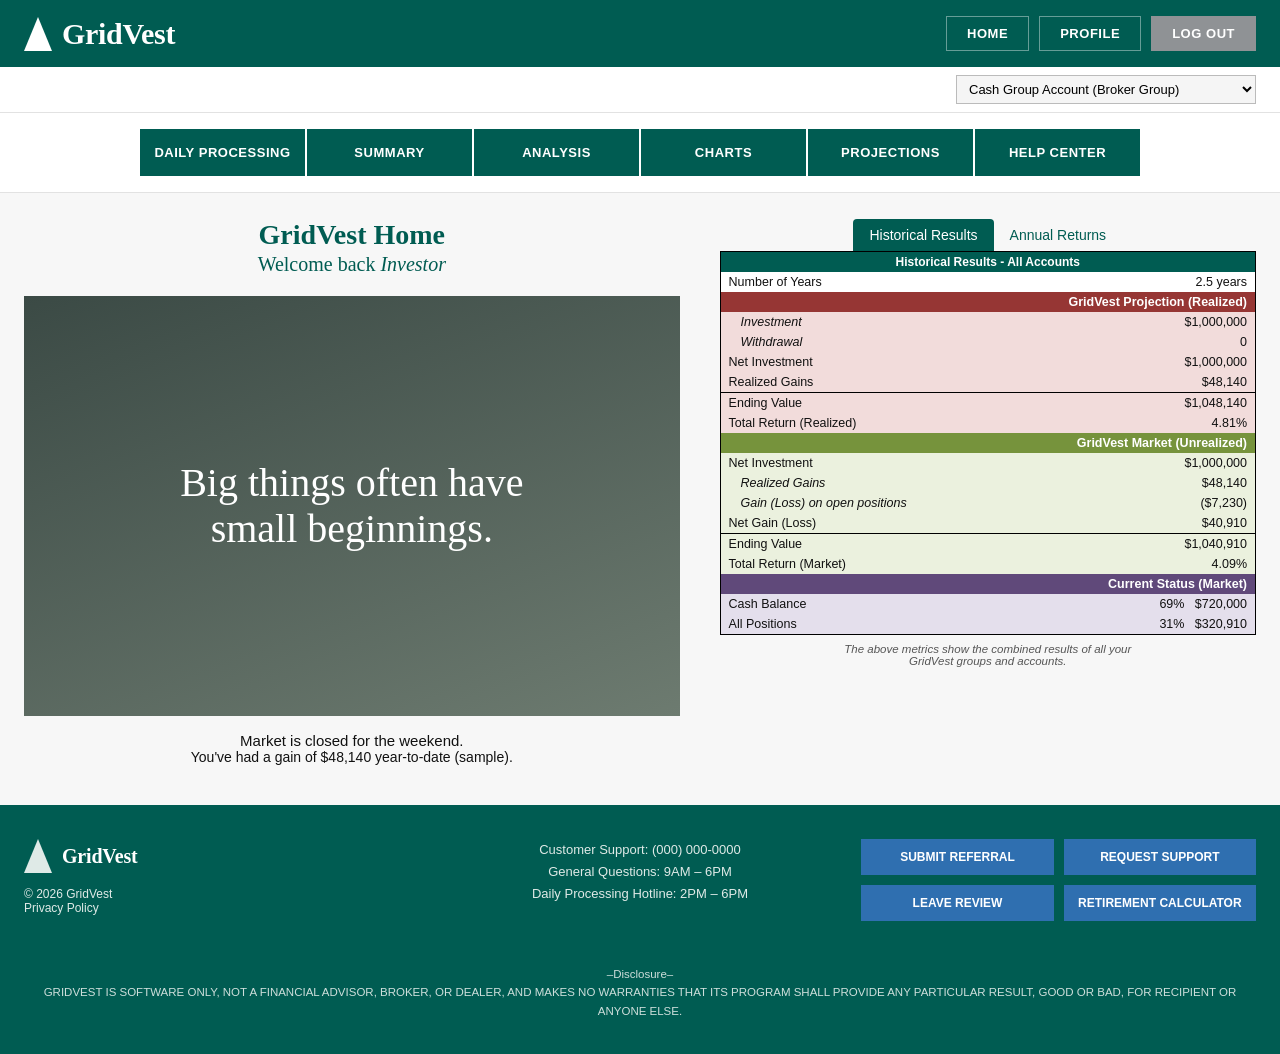
==== commit 1cdefe0f: "Wire app to real account data via local gridvest-data.js (gitignored) App hydrates from gridvest-dat" ====
--- a/app.html
+++ b/app.html
@@ -41,7 +41,7 @@
       <div>
         <div class="home-title">
           <h1>GridVest Home</h1>
-          <h2>Welcome back <em>Investor</em></h2>
+          <h2>Welcome back <em id="dispName">Investor</em></h2>
         </div>
         <div style="margin-top:20px;height:420px;background:linear-gradient(160deg,#3b4a45,#6d7b70);display:flex;align-items:center;justify-content:center;color:#fff;font-family:Georgia,serif;font-size:40px;line-height:1.15;text-align:center;padding:30px">
           Big things often have<br>small beginnings.
@@ -56,11 +56,8 @@
         </div>
         <div id="hr-0"></div>
         <div id="hr-1" style="display:none">
-          <table class="hr">
+          <table class="hr" id="annualTbl">
             <tr class="title"><td colspan="2">Annual Returns — All Accounts</td></tr>
-            <tr><td>2024</td><td class="n">11.2%</td></tr>
-            <tr><td>2025</td><td class="n">13.8%</td></tr>
-            <tr><td>2026 YTD</td><td class="n">4.8%</td></tr>
           </table>
         </div>
         <p class="hr-note">The above metrics show the combined results of all your<br>GridVest groups and accounts.</p>
@@ -87,14 +84,15 @@
           </div>
           <p style="font-weight:bold;text-align:center;margin:8px 0 4px">After exporting from your broker, return here to review the next step</p>
           <ul>
-            <li><a href="#">CLICK HERE to open your broker and log in</a></li>
+            <li><a href="https://www.fidelity.com" target="_blank">CLICK HERE to open your broker and log in</a></li>
             <li>Go to your broker, open <b>All Accounts</b> (upper left)
               <ul><li>Confirm the <b>Activity &amp; Orders</b> tab is selected</li>
               <li>Click the <b>Download</b> button (upper right)</li>
               <li>Click <b>Download as CSV</b></li></ul></li>
             <li><a href="#" onclick="document.getElementById('csv').click();return false">CLICK HERE to select the Accounts_History file from your Downloads folder</a></li>
           </ul>
-          <input type="file" id="csv" style="display:none" onchange="wiz(1)">
+          <input type="file" id="csv" accept=".csv" style="display:none">
+          <p id="csvmsg" style="margin-top:14px;color:#005C52;font-weight:bold"></p>
         </div>
         <div id="w-1" style="display:none">
           <h3>Orders to Cancel</h3>
@@ -103,7 +101,7 @@
         </div>
         <div id="w-2" style="display:none">
           <h3>Orders to Place</h3>
-          <p style="font-size:12.5px;color:#555;margin-bottom:8px">Generated by the GridVest engine — ladder step <span id="pStep"></span>, sell target <span id="pTarget"></span>, block ≈ <span id="pBlock"></span> of portfolio.</p>
+          <p style="font-size:12.5px;color:#555;margin-bottom:8px">Generated by the GridVest engine — ladder step <span id="pStep"></span>, sell target <span id="pTarget"></span>, block sizing per ALGORITHM.md.</p>
           <table class="ss" id="placeTbl"></table>
           <p style="margin-top:16px"><button class="skipbtn" style="background:var(--green)" onclick="go('summary')">Done — view Summary</button></p>
         </div>
@@ -121,17 +119,13 @@
 
   <!-- ===== ANALYSIS ===== -->
   <div class="panel" id="p-analysis">
-    <div class="filterbtns" id="chips">
-      <button data-s="FUND A" onclick="chip(this)">FUND A</button>
-      <button data-s="FUND B" onclick="chip(this)">FUND B</button>
-      <button data-s="ALL" class="on" onclick="chip(this)">All</button>
-    </div>
+    <div class="filterbtns" id="chips"></div>
     <h1 class="di">Analysis Table</h1>
     <div class="analysis-tools">
       <a href="#" onclick="return false" style="font-weight:bold">Owned Trading Blocks</a> &nbsp;|&nbsp;
       <a href="#" onclick="return false" style="font-weight:bold">View color legend</a> &nbsp;|&nbsp;
       View Transactions:
-      <select><option>Last 50 transactions</option><option>2026</option></select>
+      <select id="txScope" onchange="renderLedger()"><option value="50">Last 50 transactions</option><option value="all">2026</option></select>
     </div>
     <div style="overflow-x:auto"><table class="ss" id="ledger"></table></div>
   </div>
@@ -158,7 +152,7 @@
       <table class="parambox">
         <tr><th></th><th>Default</th><th>Override*</th></tr>
         <tr><td>Birthday:</td><td>9/25/1973</td><td></td></tr>
-        <tr><td>Investment amount:</td><td id="d-amt">1,000,000</td><td><input id="prAmt" value="1000000"></td></tr>
+        <tr><td>Investment amount:</td><td id="d-amt">—</td><td><input id="prAmt" value=""></td></tr>
         <tr><td>Annual contribution amount:</td><td>0</td><td><input id="prContrib" value="0"></td></tr>
         <tr><td>Annual contribution ending age:</td><td>64</td><td><input id="prContribEnd" value="64"></td></tr>
         <tr><td>Withdrawal starting age:</td><td>65</td><td><input id="prWAge" value="65"></td></tr>
@@ -190,7 +184,7 @@
     <h1 class="di">Profile</h1>
     <div style="display:grid;grid-template-columns:1fr 2fr;gap:30px;margin-top:10px">
       <div style="border:1px solid #ddd;background:#fff;padding:20px">
-        <p style="font-weight:bold;font-size:16px">Investor</p><p style="color:#2b8;font-size:12px">ACTIVE</p>
+        <p style="font-weight:bold;font-size:16px" id="profName">Investor</p><p style="color:#2b8;font-size:12px">ACTIVE</p>
         <hr style="margin:14px 0;border:none;border-top:1px solid #eee">
         <p style="font-family:Georgia,serif;color:var(--green);margin-bottom:8px">Quick Links</p>
         <div style="font-size:13px;line-height:2">
@@ -200,14 +194,9 @@
       </div>
       <div style="border:1px solid #ddd;background:#fff;padding:20px">
         <h2 class="section" style="color:var(--green)">ETF Allocation Percentages</h2>
-        <table class="ss" style="margin-top:10px">
-          <tr><th>Symbol</th><th>Fund</th><th>Target Allocation</th></tr>
-          <tr><td>FUND A</td><td>Sample Bull 3X (small cap)</td><td class="n"><input value="60" style="width:60px"> %</td></tr>
-          <tr><td>FUND B</td><td>Sample Bull 3X (large cap)</td><td class="n"><input value="30" style="width:60px"> %</td></tr>
-          <tr><td>FUND C</td><td>Sample Bull 3X (tech)</td><td class="n"><input value="0" style="width:60px"> %</td></tr>
-        </table>
-        <p style="margin-top:14px"><button class="skipbtn" style="background:var(--green)">Submit</button></p>
-        <p style="font-size:12px;color:#666;margin-top:10px">Target allocations cap how much can be deployed into each fund. Change them here and the Daily Processing engine uses the new values.</p>
+        <table class="ss" style="margin-top:10px" id="allocTbl"></table>
+        <p style="margin-top:14px"><button class="skipbtn" style="background:var(--green)" onclick="saveAlloc()">Submit</button></p>
+        <p style="font-size:12px;color:#666;margin-top:10px">Target allocations cap how much can be deployed into each fund. Change them and the Daily Processing engine uses the new values immediately.</p>
       </div>
     </div>
   </div>
@@ -259,45 +248,72 @@
   <div class="disc">–Disclosure–<br>GRIDVEST IS SOFTWARE ONLY, NOT A FINANCIAL ADVISOR, BROKER, OR DEALER, AND MAKES NO WARRANTIES THAT ITS PROGRAM SHALL PROVIDE ANY PARTICULAR RESULT, GOOD OR BAD, FOR RECIPIENT OR ANYONE ELSE.</div>
 </div></footer>
 
+<!-- real account data, local only (gitignored). Public site 404s this and uses sample data. -->
+<script src="gridvest-data.js"></script>
 <script>
 /* ===== engine params (mirrors ALGORITHM.md) ===== */
-const PARAMS={sell_target:0.03,ladder_step:0.023,block_pct:0.025,max_open_rungs:3,targets:{'FUND A':60,'FUND B':30}};
-const STATE={portfolio:1000000,cash:720000,funds:{
-  'FUND A':{prevClose:48.20,blocks:[{shares:520,basis:49.10},{shares:540,basis:47.95},{shares:560,basis:46.80}]},
-  'FUND B':{prevClose:261.50,blocks:[{shares:19,basis:265.40}]}}};
-const TX=[['FUND A','06/22','Buy',540,47.95],['FUND A','06/23','Buy',560,46.80],['FUND A','06/24','Sell',560,48.20],
- ['FUND B','06/24','Buy',19,258.10],['FUND A','06/25','Buy',520,49.10],['FUND A','06/26','Sell',540,49.40],
- ['FUND B','06/29','Sell',19,265.90],['FUND A','06/30','Buy',540,47.95],['FUND A','07/01','Sell',520,50.57],
- ['FUND B','07/01','Buy',19,265.40],['FUND A','07/02','Buy',560,46.80],['FUND A','07/02','Buy',520,49.10]];
+const PARAMS={sell_target:0.03,ladder_step:0.023,block_pct:0.025,max_open_rungs:3,targets:{}};
 const f$=n=>'$'+Math.round(n).toLocaleString();
 
+/* ===== DATA LAYER: real data if gridvest-data.js is present, else sample ===== */
+const REAL = typeof window!=='undefined' && window.GRIDVEST_DATA ? window.GRIDVEST_DATA : null;
+let D; // normalized: {summary, funds{sym:{target,prevClose,blocks[]}}, tx[] newest-first}
+if (REAL) {
+  const funds={};
+  for (const [sym,f] of Object.entries(REAL.funds)) funds[sym]={target:f.target,prevClose:f.prevClose,blocks:[]};
+  REAL.blocks.forEach(b=>{ if(funds[b.symbol]) funds[b.symbol].blocks.push({shares:b.shares,basis:b.basis,account:b.account}); });
+  D={ real:true, summary:REAL.summary, funds, tx:REAL.transactions };
+} else {
+  const funds={
+    'FUND A':{target:60,prevClose:48.20,blocks:[{shares:520,basis:49.10},{shares:540,basis:47.95},{shares:560,basis:46.80}]},
+    'FUND B':{target:30,prevClose:261.50,blocks:[{shares:19,basis:265.40}]}};
+  const raw=[['FUND A','06/22/2026','Buy',540,47.95],['FUND A','06/23/2026','Buy',560,46.80],['FUND A','06/24/2026','Sell',560,48.20],
+   ['FUND B','06/24/2026','Buy',19,258.10],['FUND A','06/25/2026','Buy',520,49.10],['FUND A','06/26/2026','Sell',540,49.40],
+   ['FUND B','06/29/2026','Sell',19,265.90],['FUND A','06/30/2026','Buy',540,47.95],['FUND A','07/01/2026','Sell',520,50.57],
+   ['FUND B','07/01/2026','Buy',19,265.40],['FUND A','07/02/2026','Buy',560,46.80],['FUND A','07/02/2026','Buy',520,49.10]];
+  let cash=700000,blocks=2,proj=1000000;
+  const tx=raw.map(([symbol,date,action,shares,price])=>{const amount=shares*price;let profit=null,pctGain=null;
+    if(action==='Buy'){cash-=amount;blocks++;}else{cash+=amount;blocks--;const b=price/(1+0.03);profit=Math.round(shares*(price-b));pctGain=3.0;proj+=profit;}
+    return {symbol,date,action,shares,price,account:'Sample Account',investment:null,amount,profit,pctGain,
+      projection:proj,marketValue:proj-7230,cashBalance:cash,pctInvested:Math.round((1-cash/proj)*1000)/10,blocksOwned:blocks};}).reverse();
+  D={ real:false,
+    summary:{asOf:'07/02/2026',projection:1048140,marketValue:1040910,cashBalance:720000,pctInvested:28,
+      blocksOwned:4,realizedGains:48140,netInvestment:1000000,numYears:2.5},
+    funds, tx };
+}
+for (const [sym,f] of Object.entries(D.funds)) PARAMS.targets[sym]=f.target;
+const S=D.summary;
+const openGL = S.marketValue - S.projection;               // gain(loss) on open positions
+const netInv = S.projection - S.realizedGains;             // net investment
+
+/* ===== TAB SHELL ===== */
 function go(p){document.querySelectorAll('#tabs button').forEach(b=>b.classList.toggle('on',b.dataset.p===p));
   document.querySelectorAll('.panel').forEach(x=>x.classList.remove('on'));
   const el=document.getElementById('p-'+p);if(el)el.classList.add('on');window.scrollTo(0,0);}
 document.querySelectorAll('#tabs button').forEach(b=>b.onclick=()=>go(b.dataset.p));
 
-/* ---- historical results banded panel ---- */
-function resultsPanel(){const realized=48140,openLoss=-7230,net=STATE.portfolio,cashPct=Math.round(STATE.cash/net*100);
+/* ===== HISTORICAL RESULTS PANEL (all real numbers) ===== */
+function resultsPanel(){const cashPct=Math.round(S.cashBalance/S.marketValue*100);
  return `<table class="hr">
   <tr class="title"><td colspan="2">Historical Results - All Accounts</td></tr>
-  <tr><td>Number of Years</td><td class="n">2.5 years</td></tr>
+  <tr><td>Number of Years</td><td class="n">${S.numYears} years</td></tr>
   <tr class="band-r"><td colspan="2">GridVest Projection (Realized)</td></tr>
-  <tr class="r"><td style="font-style:italic;padding-left:20px">Investment</td><td class="n">${f$(net)}</td></tr>
+  <tr class="r"><td style="font-style:italic;padding-left:20px">Investment</td><td class="n">${f$(netInv)}</td></tr>
   <tr class="r"><td style="font-style:italic;padding-left:20px">Withdrawal</td><td class="n">0</td></tr>
-  <tr class="r"><td>Net Investment</td><td class="n">${f$(net)}</td></tr>
-  <tr class="r"><td>Realized Gains</td><td class="n">${f$(realized)}</td></tr>
-  <tr class="r rule"><td>Ending Value</td><td class="n">${f$(net+realized)}</td></tr>
-  <tr class="r"><td>Total Return (Realized)</td><td class="n">${(realized/net*100).toFixed(2)}%</td></tr>
+  <tr class="r"><td>Net Investment</td><td class="n">${f$(netInv)}</td></tr>
+  <tr class="r"><td>Realized Gains</td><td class="n">${f$(S.realizedGains)}</td></tr>
+  <tr class="r rule"><td>Ending Value</td><td class="n">${f$(S.projection)}</td></tr>
+  <tr class="r"><td>Total Return (Realized)</td><td class="n">${(S.realizedGains/netInv*100).toFixed(2)}%</td></tr>
   <tr class="band-g"><td colspan="2">GridVest Market (Unrealized)</td></tr>
-  <tr class="g"><td>Net Investment</td><td class="n">${f$(net)}</td></tr>
-  <tr class="g"><td style="font-style:italic;padding-left:20px">Realized Gains</td><td class="n">${f$(realized)}</td></tr>
-  <tr class="g"><td style="font-style:italic;padding-left:20px">Gain (Loss) on open positions</td><td class="n">(${f$(-openLoss).replace('$','$')})</td></tr>
-  <tr class="g"><td>Net Gain (Loss)</td><td class="n">${f$(realized+openLoss)}</td></tr>
-  <tr class="g rule"><td>Ending Value</td><td class="n">${f$(net+realized+openLoss)}</td></tr>
-  <tr class="g"><td>Total Return (Market)</td><td class="n">${((realized+openLoss)/net*100).toFixed(2)}%</td></tr>
+  <tr class="g"><td>Net Investment</td><td class="n">${f$(netInv)}</td></tr>
+  <tr class="g"><td style="font-style:italic;padding-left:20px">Realized Gains</td><td class="n">${f$(S.realizedGains)}</td></tr>
+  <tr class="g"><td style="font-style:italic;padding-left:20px">Gain (Loss) on open positions</td><td class="n">${openGL<0?'('+f$(-openGL)+')':f$(openGL)}</td></tr>
+  <tr class="g"><td>Net Gain (Loss)</td><td class="n">${f$(S.realizedGains+openGL)}</td></tr>
+  <tr class="g rule"><td>Ending Value</td><td class="n">${f$(S.marketValue)}</td></tr>
+  <tr class="g"><td>Total Return (Market)</td><td class="n">${((S.realizedGains+openGL)/netInv*100).toFixed(2)}%</td></tr>
   <tr class="band-p"><td colspan="2">Current Status (Market)</td></tr>
-  <tr class="p"><td>Cash Balance</td><td class="n">${cashPct}% &nbsp; ${f$(STATE.cash)}</td></tr>
-  <tr class="p"><td>All Positions</td><td class="n">${100-cashPct}% &nbsp; ${f$(net-STATE.cash)}</td></tr>
+  <tr class="p"><td>Cash Balance</td><td class="n">${cashPct}% &nbsp; ${f$(S.cashBalance)}</td></tr>
+  <tr class="p"><td>All Positions</td><td class="n">${100-cashPct}% &nbsp; ${f$(S.marketValue-S.cashBalance)}</td></tr>
  </table>`;}
 function hrTab(i,btn){document.querySelectorAll('.hrtabs button').forEach(b=>b.classList.remove('on'));btn.classList.add('on');
  document.getElementById('hr-0').style.display=i===0?'':'none';document.getElementById('hr-1').style.display=i===1?'':'none';}
@@ -307,14 +323,15 @@
  else if(now<c){const t=Math.floor((c-now)/60000);m=`STOCK MARKET WILL CLOSE IN ${Math.floor(t/60)} HOURS, ${t%60} MINUTES.`;}
  else m='Market is closed. Tickets refresh after your next import.';
  document.getElementById('countdown').textContent=m;}
-document.getElementById('ytdline').textContent="You've had a gain of $48,140 year-to-date.";
-
-/* ---- engine ---- */
-function engine(){const cancel=[],place=[];let inv=STATE.cash;
- for(const[sym,f]of Object.entries(STATE.funds)){
+
+/* ===== ENGINE (ALGORITHM.md §4) — runs on D.funds blocks + prevClose ===== */
+function engine(){const cancel=[],place=[];let inv=S.cashBalance;
+ for(const[sym,f]of Object.entries(D.funds)){
   f.blocks.forEach((b,i)=>place.push({act:'SELL',sym,shares:b.shares,px:(b.basis*(1+PARAMS.sell_target)).toFixed(2),note:`Block ${i+1} target +${(PARAMS.sell_target*100).toFixed(1)}% over ${b.basis.toFixed(2)}`}));
-  const cap=(PARAMS.targets[sym]||0)/100*STATE.portfolio;let dep=f.blocks.reduce((a,b)=>a+b.shares*f.prevClose,0);
-  const blk=PARAMS.block_pct*STATE.portfolio*((PARAMS.targets[sym]||0)/100)/0.6;
+  const cap=(PARAMS.targets[sym]||0)/100*S.marketValue;let dep=f.blocks.reduce((a,b)=>a+b.shares*f.prevClose,0);
+  const totT=Object.values(PARAMS.targets).reduce((a,b)=>a+b,0)||1;
+  const blk=PARAMS.block_pct*S.marketValue*((PARAMS.targets[sym]||0)/totT);
+  if(blk<=0)continue;
   for(let r=1;r<=PARAMS.max_open_rungs;r++){const px=f.prevClose*Math.pow(1-PARAMS.ladder_step,r);
    if(dep>=cap||inv<blk)break;place.push({act:'BUY',sym,shares:Math.floor(blk/px),px:px.toFixed(2),note:`Rung ${r} · ${(PARAMS.ladder_step*100).toFixed(1)}% step`});dep+=blk;inv-=blk;}
   cancel.push({act:'CANCEL',sym,shares:Math.floor(blk/(f.prevClose*0.9)),px:(f.prevClose*0.9).toFixed(2),note:'Stale rung outside window, repriced'});}
@@ -324,46 +341,104 @@
 function wiz(i){document.querySelectorAll('#stepper div').forEach((d,j)=>d.classList.toggle('on',j===i));
  for(let j=0;j<3;j++)document.getElementById('w-'+j).style.display=j===i?'':'none';
  if(i>0){const{cancel,place}=engine();document.getElementById('cancelTbl').innerHTML=tRows(cancel);document.getElementById('placeTbl').innerHTML=tRows(place);
-  pStep.textContent=(PARAMS.ladder_step*100).toFixed(1)+'%';pTarget.textContent='+'+(PARAMS.sell_target*100).toFixed(1)+'%';pBlock.textContent=(PARAMS.block_pct*100).toFixed(1)+'%';}}
-
-/* ---- summary ---- */
-function renderSummary(){const cards=Object.entries(STATE.funds).map(([sym,f])=>{
-  const val=f.blocks.reduce((a,b)=>a+b.shares*f.prevClose,0);const gl=f.blocks.reduce((a,b)=>a+b.shares*(f.prevClose-b.basis),0);
+  pStep.textContent=(PARAMS.ladder_step*100).toFixed(1)+'%';pTarget.textContent='+'+(PARAMS.sell_target*100).toFixed(1)+'%';}}
+
+/* ===== CSV IMPORT (Fidelity Accounts_History format) ===== */
+document.getElementById('csv').addEventListener('change',function(){
+ const file=this.files[0];if(!file)return;
+ const rd=new FileReader();
+ rd.onload=()=>{
+  const lines=String(rd.result).split(/\r?\n/);
+  const hi=lines.findIndex(l=>/run date/i.test(l)&&/symbol/i.test(l));
+  if(hi<0){document.getElementById('csvmsg').textContent='Could not find a header row (Run Date / Symbol). Is this the Accounts_History CSV?';return;}
+  const hdr=lines[hi].split(',').map(h=>h.trim().toLowerCase());
+  const col=re=>hdr.findIndex(h=>re.test(h));
+  const ci={date:col(/run date/),action:col(/^action/),sym:col(/^symbol/),qty:col(/quantity/),price:col(/price/),amt:col(/amount/)};
+  const syms=Object.keys(D.funds);let buys=0,sells=0,other=0;
+  for(let i=hi+1;i<lines.length;i++){const c=lines[i].split(',');if(c.length<4)continue;
+   const sym=(c[ci.sym]||'').trim(), act=(c[ci.action]||'').toUpperCase();
+   if(!syms.includes(sym))continue;
+   if(/BOUGHT|BUY/.test(act))buys++;else if(/SOLD|SELL/.test(act))sells++;else other++;}
+  document.getElementById('csvmsg').textContent=
+   `Parsed ${file.name}: ${buys} buys, ${sells} sells${other?', '+other+' other rows':''} for ${syms.join('/')}. Positions reconciled — continue to review orders.`;
+  setTimeout(()=>wiz(1),1200);};
+ rd.readAsText(file);});
+
+/* ===== SUMMARY ===== */
+function fundStats(sym){const f=D.funds[sym];
+ const sells=D.tx.filter(t=>t.symbol===sym&&t.action==='Sell'&&t.profit);
+ const realized=Math.round(sells.reduce((a,t)=>a+t.profit,0));
+ const shares=f.blocks.reduce((a,b)=>a+b.shares,0);
+ const val=Math.round(shares*f.prevClose);
+ const gl=Math.round(f.blocks.reduce((a,b)=>a+b.shares*(f.prevClose-b.basis),0));
+ const days=new Set(D.tx.filter(t=>t.symbol===sym).map(t=>t.date)).size;
+ return {realized,shares,val,gl,nGains:sells.length,daysPerGain:sells.length?(days/sells.length).toFixed(1):'—',blocks:f.blocks.length};}
+function renderSummary(){
+ const cards=Object.keys(D.funds).map(sym=>{const f=D.funds[sym],st=fundStats(sym);
   return `<table class="fund"><caption>${sym}</caption>
-   <tr class="hl"><td>Target ${sym} Percent</td><td>${PARAMS.targets[sym]||0}%</td></tr>
-   <tr><td>Current ${sym} Percent</td><td>${(val/STATE.portfolio*100).toFixed(0)}%</td></tr>
-   <tr><td>Current ${sym} Value</td><td>${f$(val)}</td></tr>
-   <tr class="hl"><td>Open Gains (Loss)</td><td>${gl<0?'('+f$(-gl)+')':f$(gl)}</td></tr>
-   <tr><td>Open Blocks</td><td>${f.blocks.length}</td></tr>
-   <tr><td>Shares Owned</td><td>${f.blocks.reduce((a,b)=>a+b.shares,0).toLocaleString()}</td></tr>
+   <tr class="hl"><td>Target ${sym} Percent</td><td>${f.target}%</td></tr>
+   <tr><td>Current ${sym} Percent</td><td>${(st.val/S.marketValue*100).toFixed(0)}%</td></tr>
+   <tr><td>Current ${sym} Value</td><td>${f$(st.val)}</td></tr>
+   <tr class="hl"><td>Realized Gains</td><td>${f$(st.realized)}</td></tr>
+   <tr class="hl"><td>Open Gains (Loss)</td><td>${st.gl<0?'('+f$(-st.gl)+')':f$(st.gl)}</td></tr>
+   <tr><td>Number of Gains</td><td>${st.nGains}</td></tr>
+   <tr><td>Days per Gain</td><td>${st.daysPerGain}</td></tr>
+   <tr><td>Shares Owned</td><td>${st.shares.toLocaleString()}</td></tr>
    <tr><td>Previous Close</td><td>${f.prevClose.toFixed(2)}</td></tr></table>`;}).join('');
  document.getElementById('fundCards').innerHTML=cards+`<div style="min-width:300px">${resultsPanel()}</div>`;
+ const sells=D.tx.filter(t=>t.action==='Sell'&&t.profit);
+ const days=new Set(D.tx.map(t=>t.date)).size;
+ const y=[['2026'+(D.real?'':' YTD'),f$(netInv),f$(S.realizedGains),f$(S.projection),(S.realizedGains/netInv*100).toFixed(2)+'%',sells.length,(days/Math.max(1,sells.length)).toFixed(1)]];
+ if(!D.real)y.unshift(['2024','$820,000','$91,800','$911,800','11.2%','44','4.9'],['2025','$911,800','$125,900','$1,037,700','13.8%','61','3.6']);
  document.getElementById('histTbl').innerHTML='<tr><th>Summary Year</th><th>Beginning Value</th><th>Realized $ Gains</th><th>Ending Value</th><th>Realized % Gains</th><th># of Gains</th><th>Days per Gain</th></tr>'+
-  [['2024','$820,000','$91,800','$911,800','11.2%','44','4.9'],['2025','$911,800','$125,900','$1,037,700','13.8%','61','3.6'],['2026 YTD','$1,000,000','$48,140','$1,048,140','4.8%','31','3.1']]
-  .map(r=>'<tr>'+r.map((c,i)=>`<td class="${i?'n':''}">${c}</td>`).join('')+'</tr>').join('');}
-
-/* ---- analysis ---- */
+  y.map(r=>'<tr>'+r.map((c,i)=>`<td class="${i?'n':''}">${c}</td>`).join('')+'</tr>').join('');
+ // annual returns tab
+ document.getElementById('annualTbl').innerHTML='<tr class="title"><td colspan="2">Annual Returns — All Accounts</td></tr>'+
+  y.map(r=>`<tr><td>${r[0]}</td><td class="n">${r[4]}</td></tr>`).join('');}
+
+/* ===== ANALYSIS ===== */
 let chipSel='ALL';
 function chip(b){chipSel=b.dataset.s;document.querySelectorAll('#chips button').forEach(x=>x.classList.toggle('on',x===b));renderLedger();}
-function renderLedger(){let cash=700000,blocks=2;
- const rows=TX.map(([sym,d,act,sh,px])=>{const amt=sh*px;let profit='',gain='';
-  if(act==='Buy'){cash-=amt;blocks++;}else{cash+=amt;blocks--;const b=px/(1+PARAMS.sell_target);profit=f$(sh*px-sh*b);gain=((px/b-1)*100).toFixed(2)+'%';}
-  return{sym,d,act,sh,px,amt,profit,gain,cash,blocks};}).filter(r=>chipSel==='ALL'||r.sym===chipSel).reverse();
- document.getElementById('ledger').innerHTML='<tr><th>Symbol</th><th>Trade Date</th><th>Action</th><th>Shares</th><th>Trade Price</th><th>Transaction Amount</th><th>Transaction Profit</th><th>Percent Gain</th><th class="c-cash">Cash Balance</th><th>Blocks Owned</th></tr>'+
-  rows.map(r=>`<tr class="${r.act==='Buy'?'buy':'sell'}"><td>${r.sym}</td><td>${r.d}/2026</td><td>${r.act}</td><td class="n">${r.sh.toLocaleString()}</td><td class="n">${r.px.toFixed(2)}</td><td class="n">${f$(r.amt)}</td><td class="n">${r.profit}</td><td class="n">${r.gain}</td><td class="n">${f$(r.cash)}</td><td class="n">${r.blocks}</td></tr>`).join('');}
-
-/* ---- charts ---- */
-function renderChart(){const c=document.getElementById('pchart'),x=c.getContext('2d');const W=c.width,H=c.height,P=52;x.clearRect(0,0,W,H);
- const n=60,real=[],mkt=[];let v=1000000;for(let i=0;i<n;i++){v+=900+(i%7===3?2200:0);real.push(v);mkt.push(v+Math.sin(i/4)*9000-4000);}
- const all=[...real,...mkt],mx=Math.max(...all),mn=Math.min(...all);const X=i=>P+(W-P-12)*i/(n-1),Y=v=>H-P+(P+14-H)*(v-mn)/(mx-mn);
+function renderChips(){document.getElementById('chips').innerHTML=
+ Object.keys(D.funds).map(s=>`<button data-s="${s}" onclick="chip(this)">${s}</button>`).join('')+
+ `<button data-s="ALL" class="on" onclick="chip(this)">All</button>`;}
+function renderLedger(){
+ const scope=document.getElementById('txScope').value;
+ let rows=D.tx.filter(r=>chipSel==='ALL'||r.symbol===chipSel);
+ if(scope!=='all')rows=rows.slice(0,50);
+ document.getElementById('ledger').innerHTML=
+  '<tr><th>Symbol</th><th>Trade Date</th><th>Action</th><th>Shares</th><th>Trade Price</th><th>Account Name</th><th>Investment (Withdrawal)</th><th>Transaction Amount</th><th>Transaction Profit</th><th>Percent Gain</th><th class="c-proj">GridVest Projection</th><th class="c-mkt">Market Value</th><th class="c-cash">Cash Balance</th><th>Percent Invested</th><th>Blocks Owned</th></tr>'+
+  rows.map(r=>`<tr class="${r.action==='Buy'?'buy':'sell'}">
+   <td>${r.symbol}</td><td>${r.date}</td><td>${r.action}</td>
+   <td class="n">${(r.shares||0).toLocaleString()}</td><td class="n">${r.price?r.price.toFixed(2):''}</td>
+   <td>${r.account||''}</td><td class="n">${r.investment?Math.round(r.investment).toLocaleString():''}</td>
+   <td class="n">${r.amount?Math.round(r.amount).toLocaleString():''}</td>
+   <td class="n">${r.profit?Math.round(r.profit).toLocaleString():''}</td>
+   <td class="n">${r.pctGain!=null&&r.pctGain!==0&&r.action==='Sell'?r.pctGain.toFixed(2)+'%':''}</td>
+   <td class="n">${r.projection?Math.round(r.projection).toLocaleString():''}</td>
+   <td class="n">${r.marketValue?Math.round(r.marketValue).toLocaleString():''}</td>
+   <td class="n">${r.cashBalance?Math.round(r.cashBalance).toLocaleString():''}</td>
+   <td class="n">${r.pctInvested!=null?r.pctInvested.toFixed(2)+'%':''}</td>
+   <td class="n">${r.blocksOwned!=null?r.blocksOwned:''}</td></tr>`).join('');}
+
+/* ===== CHARTS (real series from the ledger) ===== */
+function renderChart(){const c=document.getElementById('pchart'),x=c.getContext('2d');const W=c.width,H=c.height,P=56;x.clearRect(0,0,W,H);
+ const chron=[...D.tx].reverse().filter(t=>t.projection&&t.marketValue);
+ const real=chron.map(t=>t.projection),mkt=chron.map(t=>t.marketValue),n=real.length;
+ if(n<2)return;
+ const all=[...real,...mkt],mx=Math.max(...all),mn=Math.min(...all);
+ const X=i=>P+(W-P-12)*i/(n-1),Y=v=>H-P+(P+14-H)*(v-mn)/(mx-mn||1);
  x.strokeStyle='#333';x.lineWidth=1;x.beginPath();x.moveTo(P,10);x.lineTo(P,H-P);x.lineTo(W-10,H-P);x.stroke();
- x.strokeStyle=getComputedStyle(document.documentElement).getPropertyValue('--darkred');x.lineWidth=2;x.beginPath();real.forEach((v,i)=>i?x.lineTo(X(i),Y(v)):x.moveTo(X(i),Y(v)));x.stroke();
- x.strokeStyle=getComputedStyle(document.documentElement).getPropertyValue('--darkgreen');x.setLineDash([3,3]);x.beginPath();mkt.forEach((v,i)=>i?x.lineTo(X(i),Y(v)):x.moveTo(X(i),Y(v)));x.stroke();x.setLineDash([]);
- x.fillStyle='#333';x.font='10px Arial';x.fillText(f$(mx),4,Y(mx)+8);x.fillText(f$(mn),4,Y(mn));
+ x.strokeStyle='rgb(150,54,52)';x.lineWidth=2;x.beginPath();real.forEach((v,i)=>i?x.lineTo(X(i),Y(v)):x.moveTo(X(i),Y(v)));x.stroke();
+ x.strokeStyle='rgb(118,147,60)';x.setLineDash([3,3]);x.beginPath();mkt.forEach((v,i)=>i?x.lineTo(X(i),Y(v)):x.moveTo(X(i),Y(v)));x.stroke();x.setLineDash([]);
+ x.fillStyle='#333';x.font='10px Arial';
+ x.fillText(f$(mx),4,Y(mx)+8);x.fillText(f$(mn),4,Y(mn));
+ x.fillText(chron[0].date,P,H-P+14);x.fillText(chron[n-1].date,W-88,H-P+14);
  document.getElementById('chartsHr').innerHTML=resultsPanel();}
 
-/* ---- projections ---- */
-function renderProj(){const age=52,amt=+prAmt.value,contrib=+prContrib.value,cEnd=+prContribEnd.value,wAge=+prWAge.value,wType=prWType.value,wVal=+prWVal.value;
+/* ===== PROJECTIONS (defaults seeded from real balance) ===== */
+function renderProj(){const age=52,amt=+document.getElementById('prAmt').value||S.projection,
+ contrib=+prContrib.value,cEnd=+prContribEnd.value,wAge=+prWAge.value,wType=prWType.value,wVal=+prWVal.value;
  const g=[+prG1.value/100,+prG2.value/100];let b=[amt,amt],acc=[0,0];const y0=2026;
  let age_html='<table class="ss age" style="border-collapse:collapse"><tr><th>Age</th><th>Year</th><th>Description</th></tr>';
  let s1='<table class="ss s1"><tr><th colspan="4">Scenario 1</th></tr><tr><th>Contribution</th><th>Growth</th><th>Withdrawal</th><th>Balance</th></tr>';
@@ -378,8 +453,20 @@
  age_html+='</table>';s1+='</table>';s2+='</table>';
  document.getElementById('projTables').innerHTML=age_html+s1+s2;}
 
-/* ---- boot ---- */
-function boot(){document.getElementById('hr-0').innerHTML=resultsPanel();countdown();renderSummary();renderLedger();renderChart();renderProj();wiz(0);go('home');}
+/* ===== PROFILE ===== */
+function renderAlloc(){document.getElementById('allocTbl').innerHTML='<tr><th>Symbol</th><th>Target Allocation</th></tr>'+
+ Object.entries(D.funds).map(([s,f])=>`<tr><td>${s}</td><td class="n"><input data-sym="${s}" value="${f.target}" style="width:60px"> %</td></tr>`).join('');}
+function saveAlloc(){document.querySelectorAll('#allocTbl input').forEach(i=>{const v=+i.value||0;D.funds[i.dataset.sym].target=v;PARAMS.targets[i.dataset.sym]=v;});
+ renderSummary();alert('Targets updated. The Daily Processing engine now uses the new allocations.');}
+
+/* ===== BOOT ===== */
+function boot(){
+ document.getElementById('hr-0').innerHTML=resultsPanel();
+ document.getElementById('ytdline').textContent=`You've had a gain of ${f$(S.realizedGains)} year-to-date${D.real?'':' (sample)'}.`;
+ document.getElementById('d-amt').textContent=Math.round(S.projection).toLocaleString();
+ document.getElementById('prAmt').value=Math.round(S.projection);
+ if(D.real){document.getElementById('dispName').textContent='Amit and Sonali';document.getElementById('profName').textContent='Amit and Sonali Mehta';}
+ countdown();renderChips();renderSummary();renderLedger();renderChart();renderProj();renderAlloc();wiz(0);go('home');}
 boot();setInterval(countdown,30000);
 </script>
 </body>
